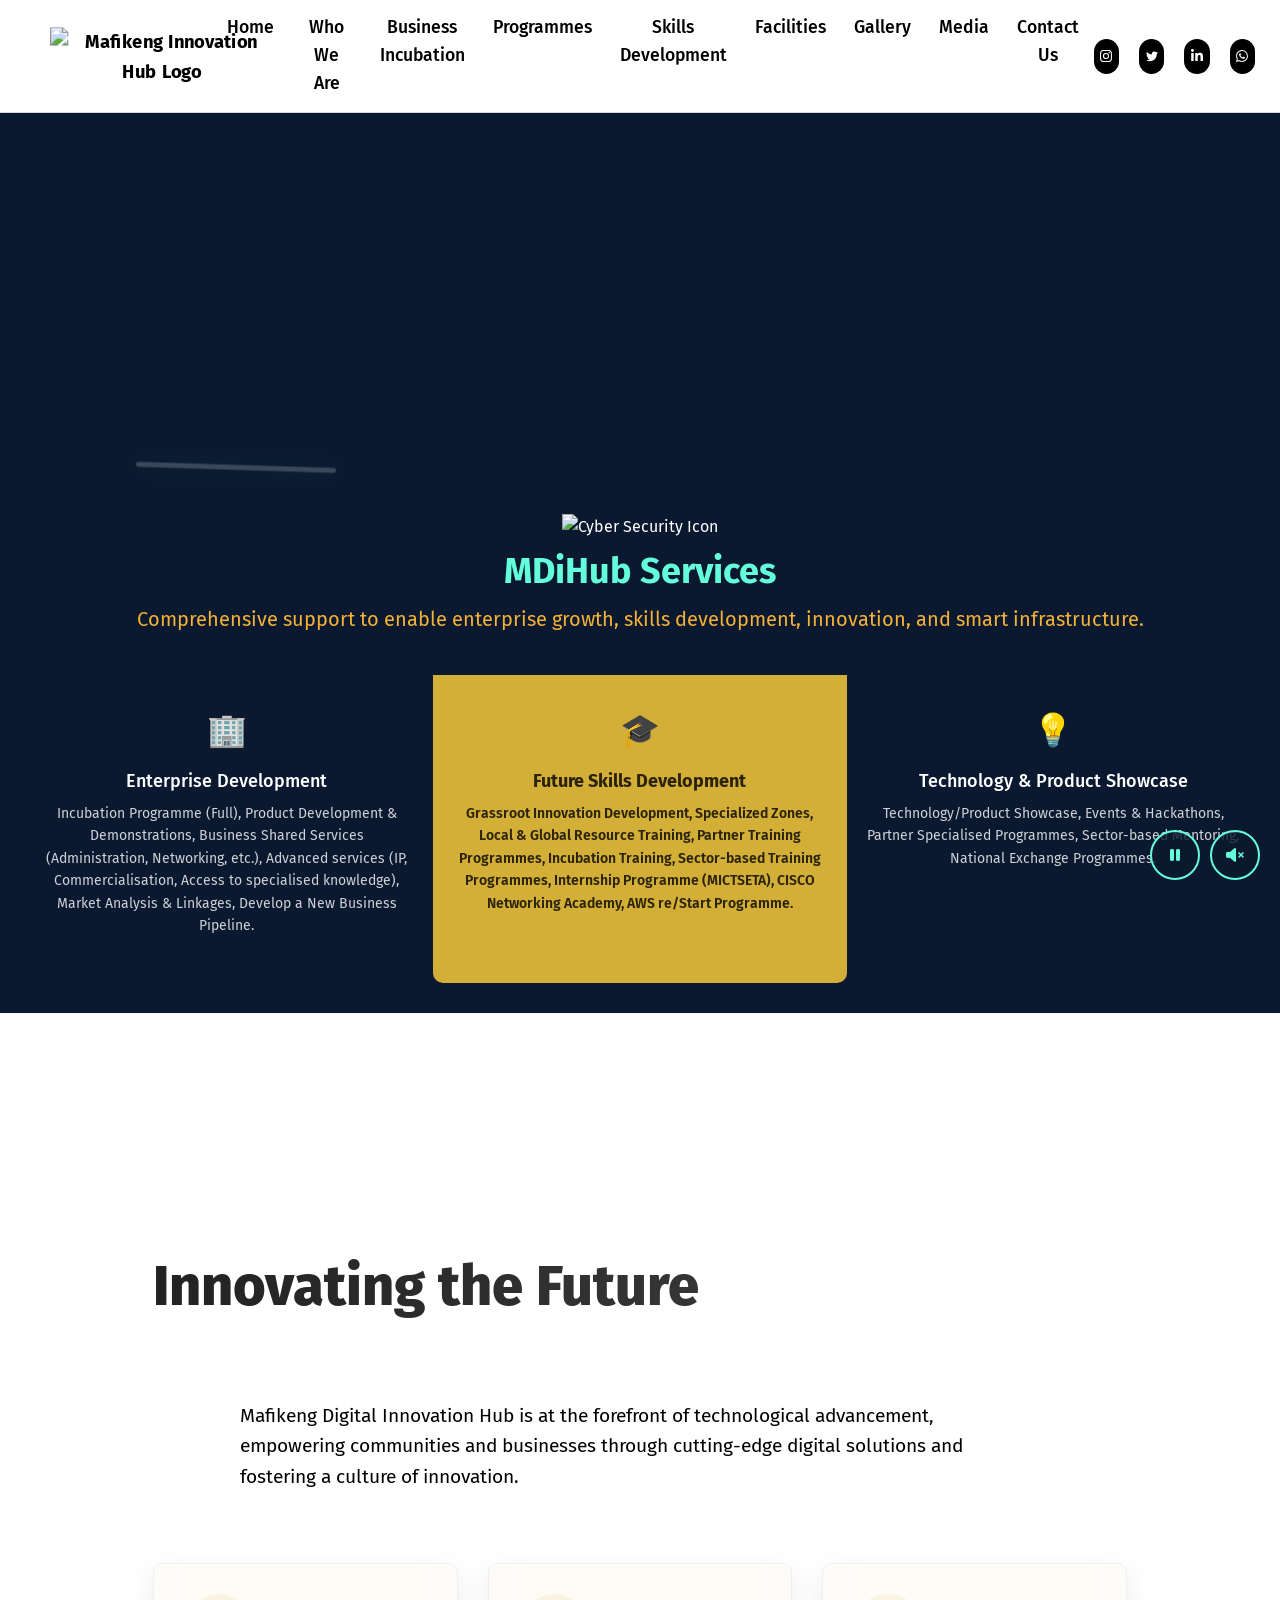
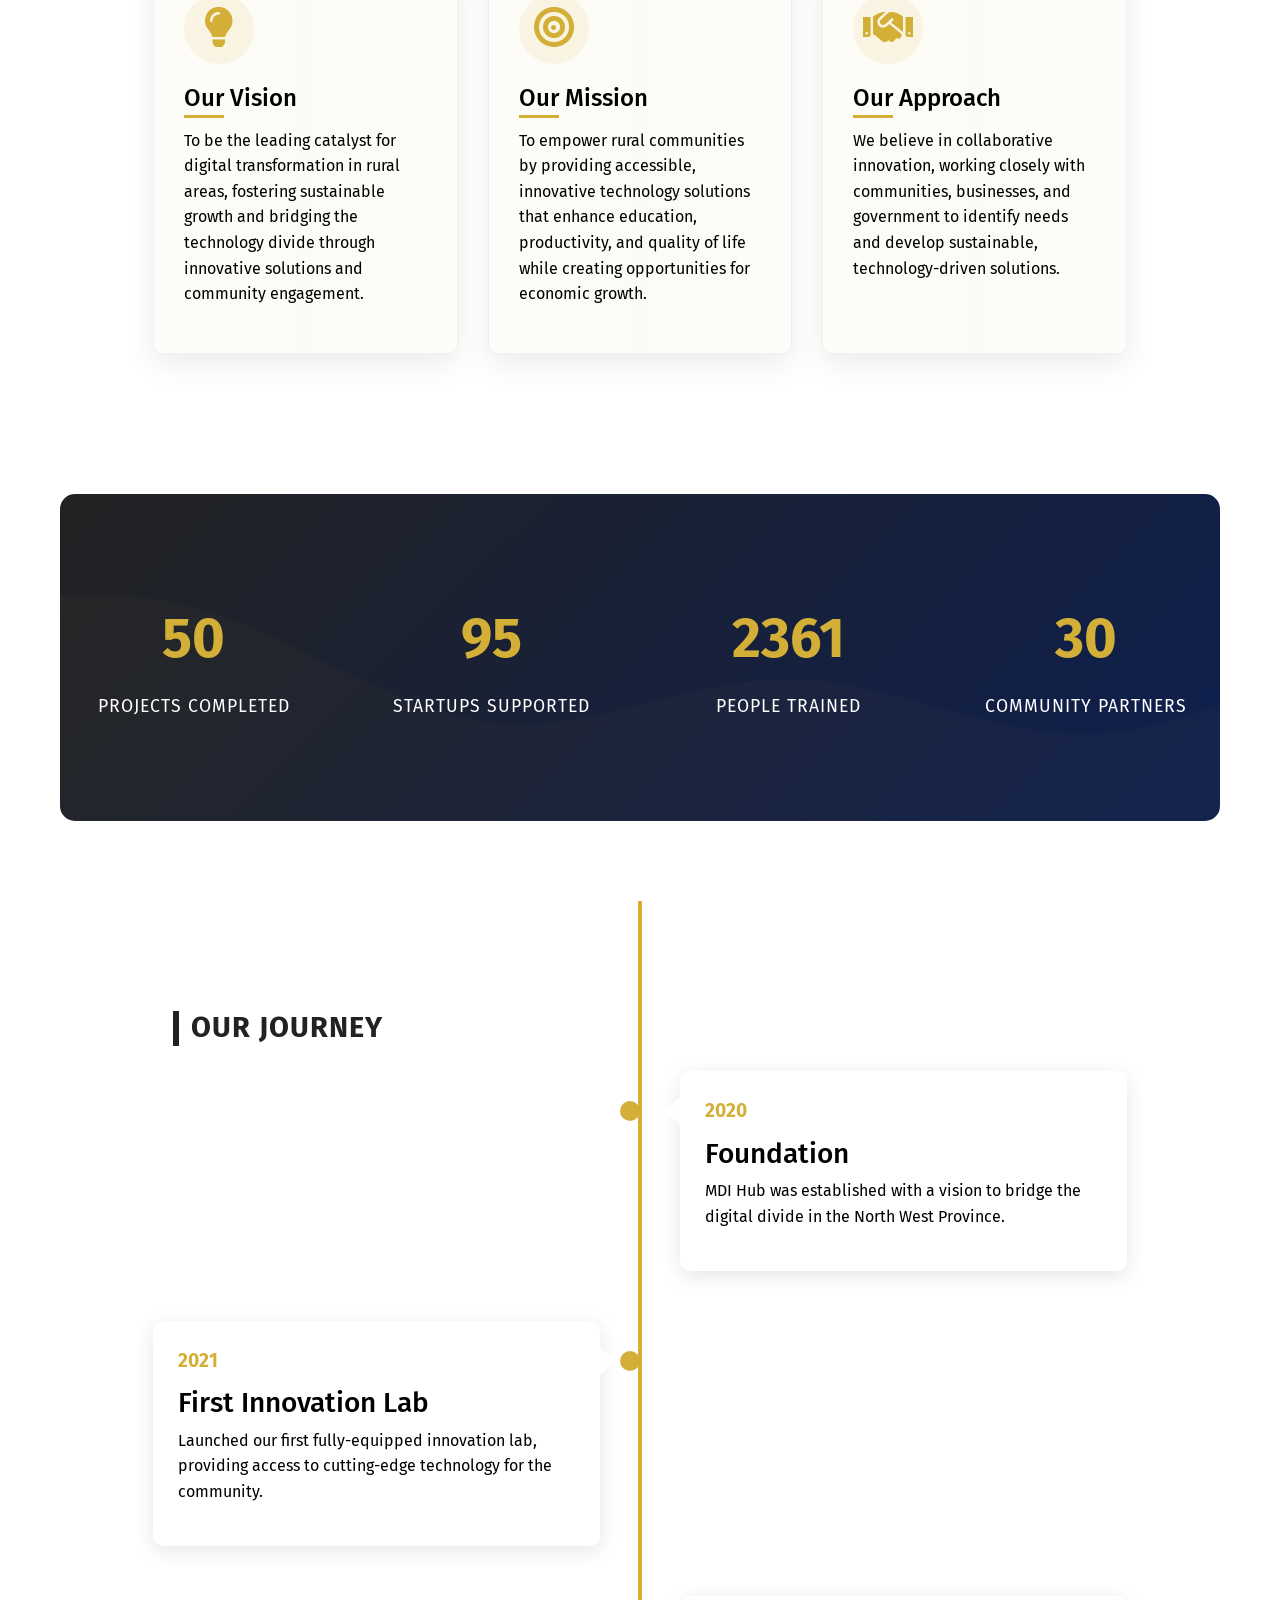
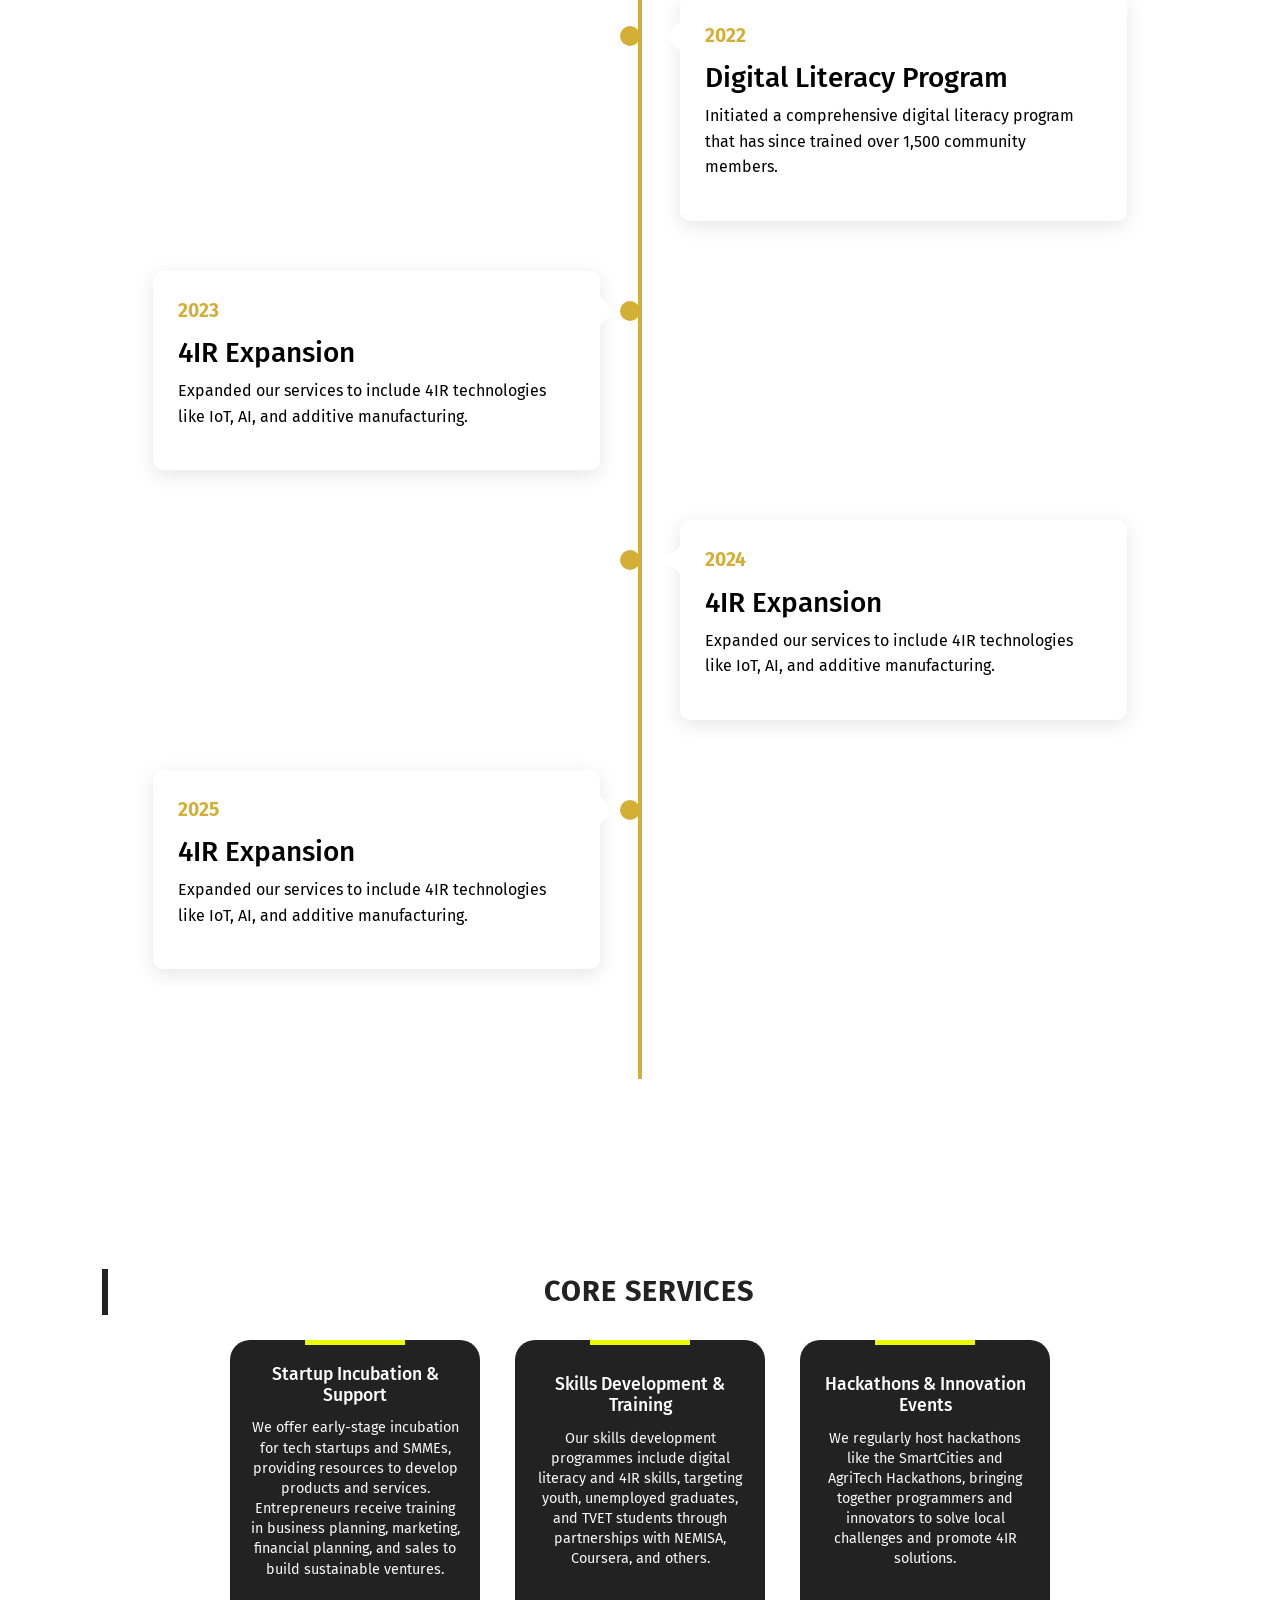
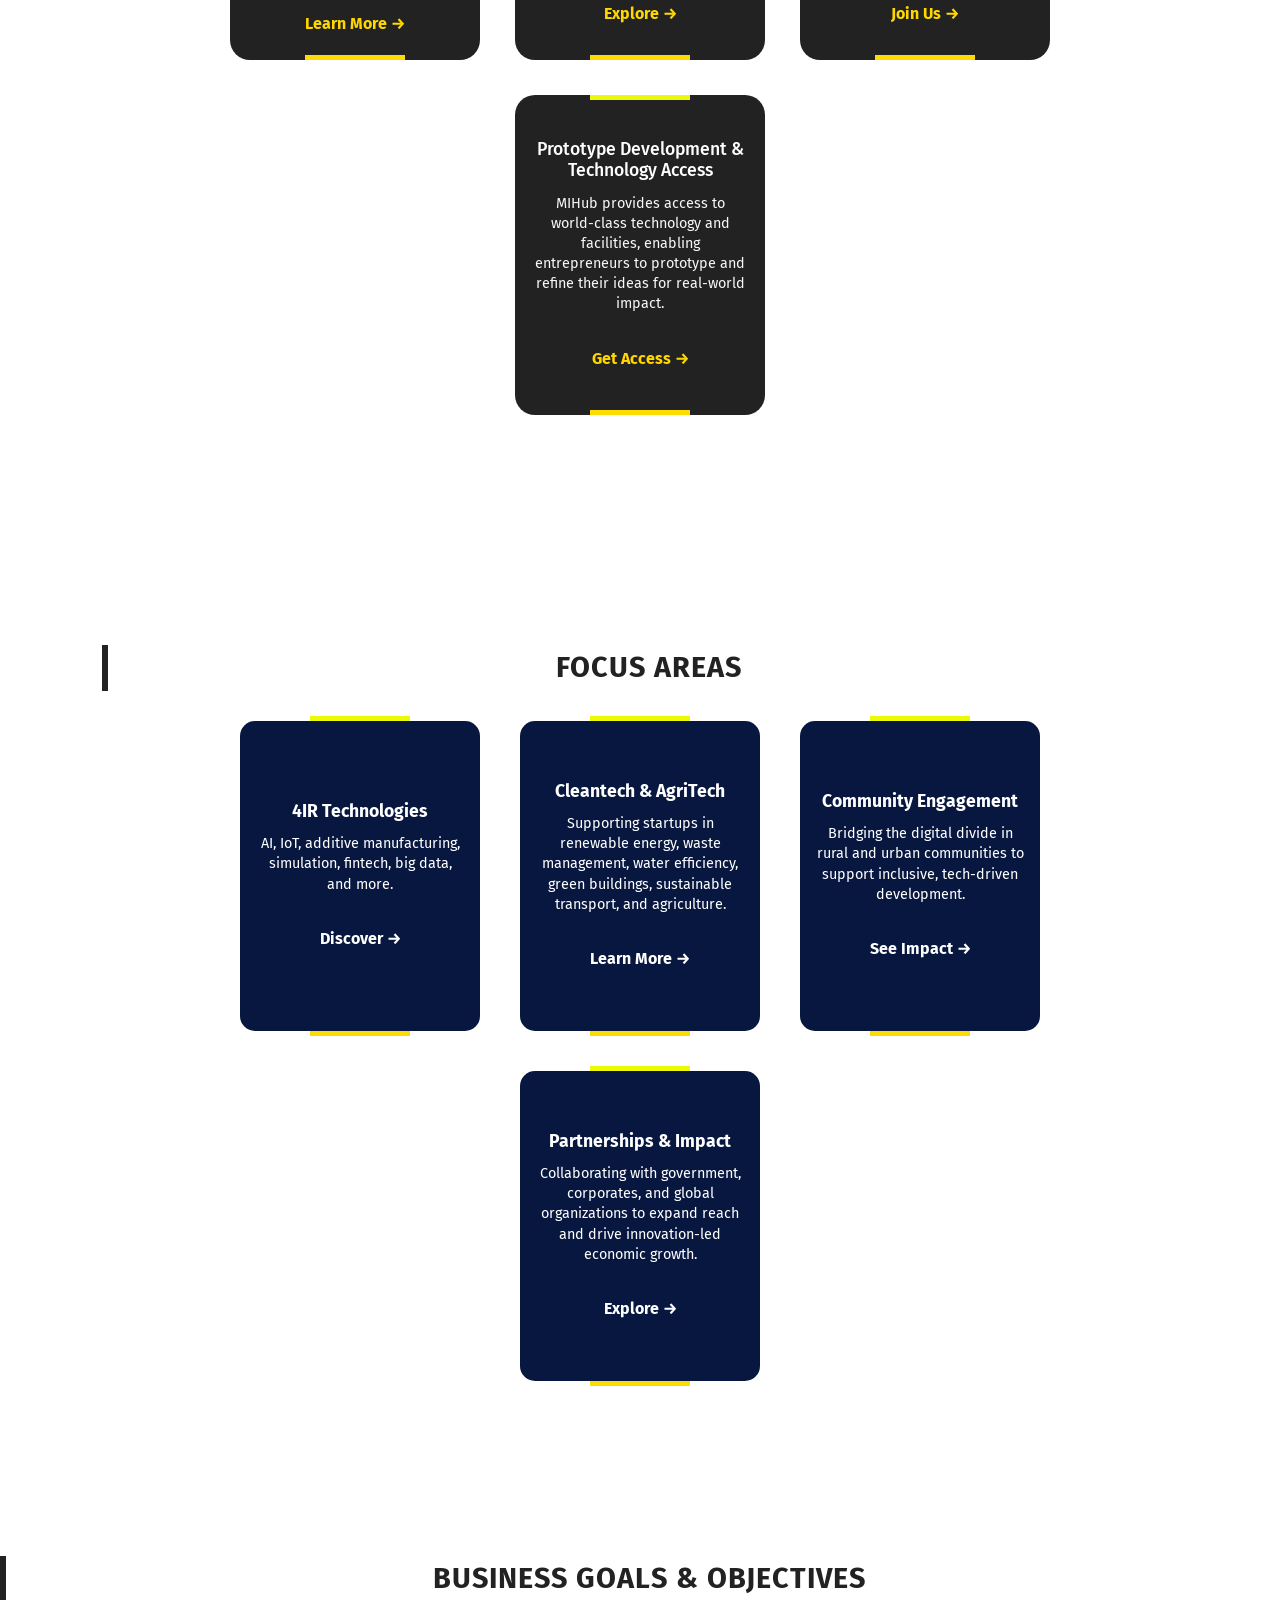
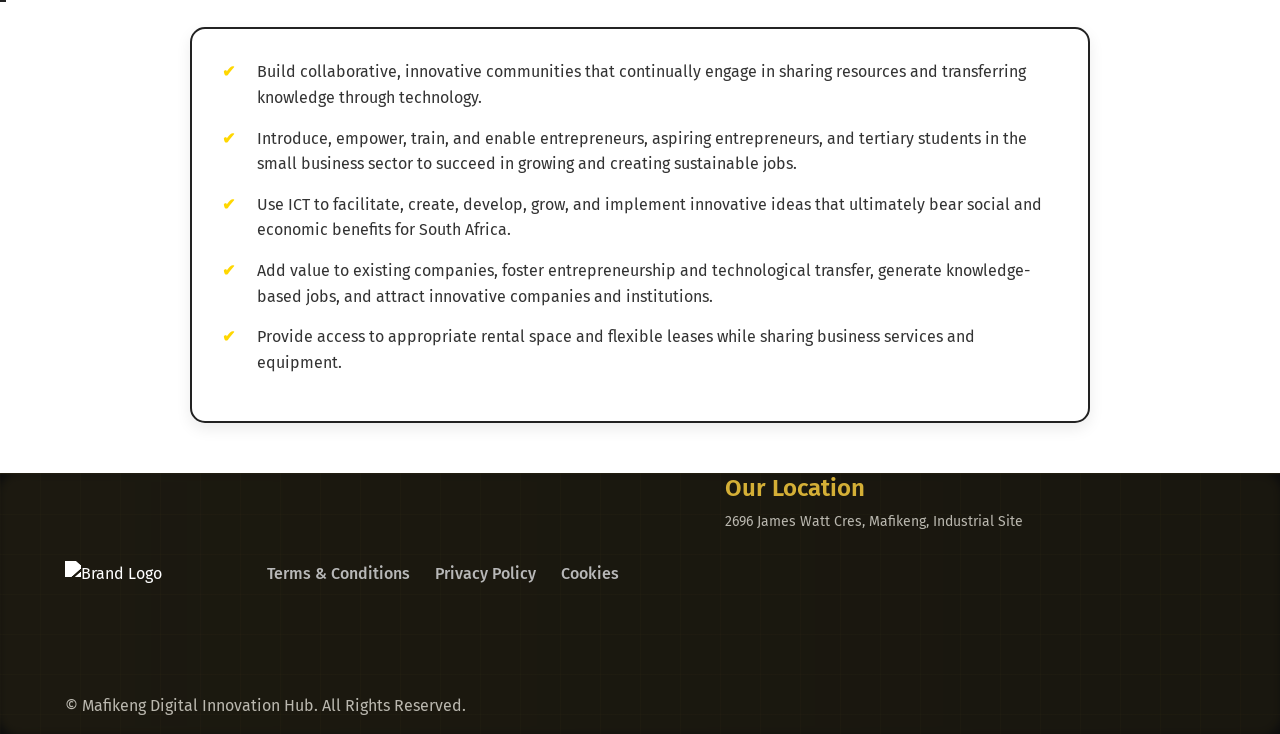
==== about.html @ ef7e7f13 "Add files via upload" ====
<!doctype html>
<html lang="en">
<head>
  <meta charset="utf-8">
  <meta name="viewport" content="width=device-width, initial-scale=1">
  <title>About Us - Mafikeng Digital Innovation Hub</title>
  <link href="https://cdn.jsdelivr.net/npm/bootstrap@5.3.3/dist/css/bootstrap.min.css" rel="stylesheet">
  <link href="https://fonts.googleapis.com/css2?family=Poppins:wght@400;600&display=swap" rel="stylesheet">
  <link rel="stylesheet" href="https://cdnjs.cloudflare.com/ajax/libs/font-awesome/6.0.0-beta3/css/all.min.css" />
  <link href="https://fonts.googleapis.com/css2?family=Fira+Sans:wght@300;400;600;700&display=swap" rel="stylesheet">
  

<head>
  <style>
  
    body {
      font-family: 'Fira Sans', sans-serif;
      background: #ffffff;
      color: #000000;
      margin: 0;
      padding: 0;
      line-height: 1.6;
      overflow-x: hidden;
    }

    section {
      padding: 60px 8%;
    }

    /* Section Titles */
    .section-title {
      font-size: 2rem;
      font-weight: 700;
      color: #222222; 
      text-transform: uppercase;
      letter-spacing: 1px;
      margin-bottom: 30px;
      border-left: 6px solid #222222;
      padding-left: 12px;
    }
   /* Hero Section */
.about-hero {
  display: flex;
  flex-direction: column;
  align-items: center;
  justify-content: center;
  text-align: center;
  padding: 140px 20px 80px; /* more top spacing */
  background: linear-gradient(180deg, #ffffff 0%, #f8faff 100%);
  position: relative;
}

/* Bigger rotating logo */
.about-hero img {
  width: 160px; 
  height: auto;
  margin-bottom: 35px;
  animation: spinLogo 12s linear infinite;
}

/* Continuous smooth rotation */
@keyframes spinLogo {
  0% { transform: rotate(0deg); }
  100% { transform: rotate(360deg); }
}

/* Hero content */
.about-hero-content {
  max-width: 850px;
}

.about-hero-content h1 {
  font-size: 2.4rem;
  font-weight: 700;
  color: #222222;
  margin-bottom: 22px;
}

.about-hero-content p {
  font-size: 1.15rem;
  line-height: 1.8;
  color: #333;
}


.floating3d {
  position: absolute;
  border-radius: 50%;
  opacity: 0.15;
  background: radial-gradient(circle, #ffd700 0%, #f4c430 100%);
  box-shadow: 0 0 20px rgba(255, 215, 0, 0.4);
}

.floating3d.one {
  width: 90px;
  height: 90px;
  top: 18%;
  left: 12%;
}

.floating3d.two {
  width: 120px;
  height: 120px;
  top: 50%;
  right: 15%;
}

.floating3d.three {
  width: 70px;
  height: 70px;
  bottom: 15%;
  left: 25%;
}


   
    .card-container {
      display: grid;
      grid-template-columns: repeat(auto-fit, minmax(280px, 1fr));
      gap: 25px;
    }

    .card3d {
      background: #ffffff;
      border: 1px solid #e6e6e6;
      padding: 25px;
      border-radius: 12px;
      box-shadow: 0 6px 20px rgba(0, 40, 85, 0.08);
      transition: transform 0.3s ease, box-shadow 0.3s ease;
    }

    .card3d:hover {
      transform: translateY(-8px);
      box-shadow: 0 12px 28px rgba(0, 40, 85, 0.15);
    }

    .card3d .icon {
      font-size: 2rem;
      color: #222222;
      margin-bottom: 15px;
      display: block;
    }

    .card3d h3 {
      font-size: 1.4rem;
      font-weight: 600;
      margin-bottom: 10px;
      color: #222222;
    }

    .card3d p {
      color: #444;
      font-size: 1rem;
    }
    

/* Adjusted Card Size */
.core-card {
  flex: 1 1 calc(25% - 20px); 
  max-width: 250px;         
  height: 320px;
  background: #222222;
  position: relative;
  display: flex;
  flex-direction: column;
  align-items: center;
  justify-content: center;
  text-align: center;
  padding: 20px;
  border-radius: 20px;
  overflow: hidden;
  color: #ffffff;
}

/* Inner content */
.core-card .content {
  z-index: 2;
  position: relative;
}

.core-card h3 {
  color: white;
  font-size: 1.1em;
  margin-bottom: 12px;
}

.core-card p {
  color: #f7f7f7;
  font-size: 0.9rem;
  line-height: 1.4;
}

.core-card a {
  color: #ffd700;
  text-decoration: none;
  font-weight: bold;
  display: inline-block;
  margin-top: 15px;
  transition: 0.3s ease;
}
.core-card a:hover {
  color: #fff176;
}

/* Animated rotating border */
.core-card::before {
  content: "";
  position: absolute;
  width: 100px;
  height: 130%;
  background-image: linear-gradient(180deg, #eafe07, #ffd700);
  animation: rotateBorder 3s linear infinite;
}
.core-card::after {
  content: "";
  position: absolute;
  inset: 5px;
  background: #222222;
  border-radius: 15px;
  z-index: 1;
}
@keyframes rotateBorder {
  0% { transform: rotate(0deg); }
  100% { transform: rotate(360deg); }
}

/* Responsive: stack cards on smaller screens */
@media (max-width: 1024px) {
  .core-card {
    flex: 1 1 calc(50% - 20px); 
  }
}
@media (max-width: 600px) {
  .core-card {
    flex: 1 1 100%; 
    max-width: 100%;
  }
}



.focus-card {
  flex: 1 1 calc(25% - 20px);
  max-width: 250px;
  height: 320px;
  background: #ffffff;  
  position: relative;
  display: flex;
  flex-direction: column;
  align-items: center;
  justify-content: center;
  text-align: center;
  padding: 20px;
  border-radius: 20px;
  overflow: hidden;
  color: #000000; 
}

/* Inner content */
.focus-card .content {
  z-index: 2;
  position: relative;
}

.focus-card h3 {
  color: #ffffff;
  font-weight: bold;
  font-size: 1.1em;
  margin-bottom: 12px;
}

.focus-card p {
  color: #ffffff;
  font-size: 0.9rem;
  line-height: 1.4;
}

.focus-card a {
  color: #ffffff; 
  text-decoration: none;
  font-weight: bold;
  display: inline-block;
  margin-top: 15px;
  transition: 0.3s ease;
}
.focus-card a:hover {
  color: #ffffff;
}

/* Rotating golden border */
.focus-card::before {
  content: "";
  position: absolute;
  width: 100px;
  height: 130%;
  background-image: linear-gradient(180deg, #eafe07, #ffd700);
  animation: rotateBorder 3s linear infinite;
}
.focus-card::after {
  content: "";
  position: absolute;
  inset: 5px;
  background: #07173F; 
  border-radius: 15px;
  z-index: 1;
}

/* Same rotating animation */
@keyframes rotateBorder {
  0% { transform: rotate(0deg); }
  100% { transform: rotate(360deg); }
}

/* Responsive breakpoints */
@media (max-width: 1024px) {
  .focus-card {
    flex: 1 1 calc(50% - 20px);
  }
}
@media (max-width: 600px) {
  .focus-card {
    flex: 1 1 100%;
    max-width: 100%;
  }
}
.core-services {
  display: flex;
  justify-content: center; 
  flex-wrap: wrap;
  gap: 35px;
  margin-bottom: 60px;
}

.focus-areas {
  display: flex;
  justify-content: center;
  flex-wrap: wrap;
  gap: 30px;  
  margin-bottom: 60px;
}


    /* Values Section */
    .about-values {
      display: grid;
      grid-template-columns: repeat(auto-fit, minmax(250px, 1fr));
      gap: 20px;
      margin-top: 20px;
    }

    .value-box3d {
      background: #ffffff;
      border-left: 6px solid #222222;
      padding: 20px;
      border-radius: 8px;
      box-shadow: 0 4px 12px rgba(0, 40, 85, 0.05);
    }

    .value-box3d h4 {
      margin-bottom: 10px;
      color: #222222;
      font-weight: 600;
    }

    .value-box3d p {
      color: #555;
      font-size: 0.95rem;
    }

    /* Leadership Section */
    .leadership {
      display: flex;
      align-items: center;
      gap: 20px;
      margin-top: 20px;
    }

    .leadership img {
      width: 120px;
      height: 120px;
      border-radius: 50%;
      object-fit: cover;
      border: 4px solid #222222;
    }

    .leadership-details h5 {
      font-size: 1.3rem;
      color: #222222;
      margin: 0;
    }

    .leadership-details div {
      color: #555;
    }

    /* Responsive */
    @media (max-width: 768px) {
      .about-hero-content h1 {
        font-size: 2.2rem;
      }
      .leadership {
        flex-direction: column;
        text-align: center;
      }
    }
 


  .brand-logo {
    position: relative;
  }
  
  .brand-logo img {
    height: 50px;
    filter: drop-shadow(0 0 15px var(--neon-gold));
    transition: all 0.5s ease;
  }
  
  .brand-logo::after {
    content: '';
    position: absolute;
    bottom: -10px;
    left: 0;
    width: 100%;
    height: 2px;
    background: var(--neon-gold);
    transform: scaleX(0);
    transform-origin: right;
    transition: transform 0.5s ease;
  }
  
  .brand-logo:hover::after {
    transform: scaleX(1);
    transform-origin: left;
  }
  
  .brand-logo:hover img {
    filter: drop-shadow(0 0 20px var(--neon-white));
    transform: translateY(-5px);
  }
  
  
 
  /* Container styling */
.business-goals {
  background: #ffffff;
  border: 2px solid #222222; 
  border-radius: 15px;
  padding: 30px;
  max-width: 900px;
  margin: 0 auto 50px auto;
  box-shadow: 0px 6px 15px rgba(0, 0, 0, 0.08);
  color: #222222;
  font-family: "Fira Sans", sans-serif;
  line-height: 1.6;
}

/* Title styling */
.business-goals h2 {
  text-align: center;
  font-size: 1.8rem;
  color: #222222;
  margin-bottom: 20px;
}

/* List styling */
.business-goals ul {
  list-style: none; 
  padding: 0;
}

.business-goals li {
  margin-bottom: 15px;
  padding-left: 35px;
  position: relative;
  font-size: 1rem;
  color: #333;
}


.business-goals li::before {
  content: "✔"; 
  position: absolute;
  left: 0;
  top: 0;
  color: #ffd700; 
  font-weight: bold;
}

/* Hover effect for each item */
.business-goals li:hover {
  color: #222222;
  font-weight: 500;
  transition: 0.3s ease;
}
/* General Feature Card Container */
.feature-card {
 
  color: #ffffff;
  text-align: center;
  padding: 40px 25px;
  border-radius: 20px;
  margin: 20px auto;
  max-width: 800px;
  box-shadow: 0px 6px 15px rgba(0,0,0,0.15);
  transition: transform 0.3s ease, box-shadow 0.3s ease;
}

/* Hover effect */
.feature-card:hover {
  transform: translateY(-5px);
  box-shadow: 0px 12px 25px rgba(0,0,0,0.25);
}

/* Icon Styling */
.feature-card .icon {
  font-size: 3rem;
  color: #ffd700;
  margin-bottom: 15px;
  display: inline-block;
}

/* Title */
.feature-card h3 {
  font-size: 1.6rem;
  margin-bottom: 15px;
  font-weight: bold;
  color: #fff;
}

/* Description text */
.feature-card p {
  font-size: 1rem;
  line-height: 1.6;
  color: #f1f1f1;
  margin: 0 auto;
  max-width: 650px;
}

/* Section Title */
.section-title {
  text-align: center;
  font-size: 1.8rem;
  font-weight: 700;
  color: #222222;
  margin-top: 50px;
  margin-bottom: 25px;
}
 
#footer {
  position: relative;
  overflow: hidden;
}

#footer::before {
  content: "";
  position: absolute;
  top: -2px;
  left: -2px;
  right: -2px;
  bottom: -2px;
  border-radius: 22px;
  background: linear-gradient(270deg, #d4af37, #ffea00, #d4af37);
  background-size: 600% 600%;
  animation: glowingBorder 8s linear infinite;
  filter: blur(6px);
  opacity: 0.6;
  z-index: 0;
}

@keyframes glowingBorder {
  0% {background-position: 0% 50%;}
  50% {background-position: 100% 50%;}
  100% {background-position: 0% 50%;}
}

#footer {
  position: relative;
  width: 100vw;
  overflow: hidden;
  background: #0d0d0d; 
  background-image:
    linear-gradient(rgba(212,175,55,0.02) 1px, transparent 1px),
    linear-gradient(90deg, rgba(212,175,55,0.02) 1px, transparent 1px);
  background-size: 40px 40px;
  animation: moveGrid 60s linear infinite; 
  color: #b8b8b8;
  border-top: 1px solid rgba(212,175,55,0.1);
  z-index: 10;
}

#footer::before {
  content: "";
  position: absolute;
  top: -2px;
  left: -2px;
  right: -2px;
  bottom: -2px;
  border-radius: 22px;
  background: linear-gradient(270deg, rgb(212, 175, 55), rgba(255,234,0,0.1), rgba(212,175,55,0.3));
  background-size: 600% 600%;
  animation: glowingBorder 12s linear infinite;
  filter: blur(4px);
  opacity: 0.25; 
  z-index: 0;
}

@keyframes glowingBorder {
  0% {background-position: 0% 50%;}
  50% {background-position: 100% 50%;}
  100% {background-position: 0% 50%;}
}

@keyframes moveGrid {
  0% {background-position: 0 0, 0 0;}
  100% {background-position: 40px 40px, 40px 40px;}
}

.social-icons a:hover {
  animation: pulseGlow 1.8s ease-in-out infinite;
  box-shadow: 0 0 10px rgba(212, 175, 55, 0.5), 0 0 20px rgba(255, 234, 0, 0.3);
}

@keyframes pulseGlow {
  0%, 100% {
    transform: scale(1);
    box-shadow: 0 0 5px rgba(212, 175, 55, 0.4), 0 0 10px rgba(255, 234, 0, 0.2);
  }
  50% {
    transform: scale(1.1);
    box-shadow: 0 0 15px rgba(212, 175, 55, 0.6), 0 0 30px rgba(255, 234, 0, 0.4);
  }
}

.footer-content {
  max-width: 1150px;
  margin: 0 auto;
  display: flex;
  flex-wrap: wrap;
  align-items: center;
  justify-content: space-between;
  gap: 20px;
}

.footer-logo img {
  height: 60px; /* increased from 40px */
  filter: brightness(0) invert(1);
  cursor: pointer;
  animation: pulse 3s ease-in-out infinite;
  transition: filter 0.3s ease;
}

@keyframes pulse {
  0%, 100% {
    transform: scale(1);
    filter: brightness(0) invert(1);
  }
  50% {
    transform: scale(1.08);
    filter: brightness(0) invert(0.85);
  }
}


.footer-links {
  display: flex;
  gap: 25px;
  flex-wrap: wrap;
  flex: 1 1 auto;
  justify-content: center;
}

.footer-links a {
  color: #b8b8b8;
  text-decoration: none;
  position: relative;
  transition: color 0.3s ease;
  font-weight: 500;
}

.footer-links a::after {
  content: '';
  display: block;
  height: 2px;
  width: 0;
  background: #d4af37;
  transition: width 0.3s ease;
  position: absolute;
  bottom: -4px;
  left: 0;
}

.footer-links a:hover {
  color: #d4af37;
}

.footer-links a:hover::after {
  width: 100%;
}

.social-icons {
  display: flex;
  gap: 18px;
  justify-content: center;
  flex-wrap: wrap;
}

.social-icons a {
  display: inline-flex;
  width: 32px;
  height: 32px;
  border-radius: 50%;
  background: #222222;
  color: #d4af37;
  align-items: center;
  justify-content: center;
  transition: background 0.3s ease, color 0.3s ease;
  box-shadow: 0 0 5px rgba(212, 175, 55, 0.3);
}

.social-icons a:hover {
  background: #d4af37;
  color: #121212;
  box-shadow: 0 0 15px #d4af37;
}

.social-icons a svg {
  width: 18px;
  height: 18px;
}

copyright {
  flex-basis: 100%;
  text-align: center;
  margin-top: 25px;
  color: #666666;
  font-size: 13px;
  user-select: none;
}

/* Responsive tweaks */
@media (max-width: 640px) {
  .footer-content {
    flex-direction: column;
    gap: 15px;
  }

  .footer-links {
    justify-content: center;
  }
}


@media (max-width: 768px) {
    .footer-content {
        flex-direction: column;
    }
}
  
</style>
</head>


<body>
  
  <header class="header-main">
    
  
    <div class="logo">
      <img src="images/MDiHub.png" alt="Mafikeng Innovation Hub Logo" />
    </div>
  
    <!-- Hamburger for mobile -->
    <div class="hamburger" id="hamburger">
      <span></span>
      <span></span>
      <span></span>
    </div>
  
    <!-- Navigation -->
    <nav>
      <ul class="nav-menu" id="nav-menu">
        <li><a href="index.html">Home</a></li>
        <li class="dropdown">
          <a href="#">Who We Are</a>
          <ul class="dropdown-menu">
            <li><a href="about.html">About Us</a></li>
            <li><a href="team.html">Team</a></li>
          </ul>
        </li>
        <li><a href="business-incubation.html">Business Incubation</a></li>
        <li><a href="programs.html">Programmes</a></li>
        <li><a href="skills.html">Skills Development</a></li>
        <li class="dropdown">
          <a href="#">Facilities</a>
          <ul class="dropdown-menu">
            <li><a href="NMM.html">CISCO Edge</a></li>
            <li><a href="living-lab.html">Living Lab</a></li>
            <li><a href="#">Learning Factory (Coming Soon)</a></li>
          </ul>
        </li>
        <li class="dropdown">
          <a href="gallery.html">Gallery</a>
        </li>
        <li><a href="blog.html">Media</a></li>
        <li><a href="contact.html">Contact Us</a></li>
      </ul>
    </nav>
    
    
<div class="card">
  <a href="#" class="socialContainer containerOne">
    <svg class="socialSvg instagramSvg" viewBox="0 0 16 16"> <path d="M8 0C5.829 0 5.556.01 4.703.048 3.85.088 3.269.222 2.76.42a3.917 3.917 0 0 0-1.417.923A3.927 3.927 0 0 0 .42 2.76C.222 3.268.087 3.85.048 4.7.01 5.555 0 5.827 0 8.001c0 2.172.01 2.444.048 3.297.04.852.174 1.433.372 1.942.205.526.478.972.923 1.417.444.445.89.719 1.416.923.51.198 1.09.333 1.942.372C5.555 15.99 5.827 16 8 16s2.444-.01 3.298-.048c.851-.04 1.434-.174 1.943-.372a3.916 3.916 0 0 0 1.416-.923c.445-.445.718-.891.923-1.417.197-.509.332-1.09.372-1.942C15.99 10.445 16 10.173 16 8s-.01-2.445-.048-3.299c-.04-.851-.175-1.433-.372-1.941a3.926 3.926 0 0 0-.923-1.417A3.911 3.911 0 0 0 13.24.42c-.51-.198-1.092-.333-1.943-.372C10.443.01 10.172 0 7.998 0h.003zm-.717 1.442h.718c2.136 0 2.389.007 3.232.046.78.035 1.204.166 1.486.275.373.145.64.319.92.599.28.28.453.546.598.92.11.281.24.705.275 1.485.039.843.047 1.096.047 3.231s-.008 2.389-.047 3.232c-.035.78-.166 1.203-.275 1.485a2.47 2.47 0 0 1-.599.919c-.28.28-.546.453-.92.598-.28.11-.704.24-1.485.276-.843.038-1.096.047-3.232.047s-2.39-.009-3.233-.047c-.78-.036-1.203-.166-1.485-.276a2.478 2.478 0 0 1-.92-.598 2.48 2.48 0 0 1-.6-.92c-.109-.281-.24-.705-.275-1.485-.038-.843-.046-1.096-.046-3.233 0-2.136.008-2.388.046-3.231.036-.78.166-1.204.276-1.486.145-.373.319-.64.599-.92.28-.28.546-.453.92-.598.282-.11.705-.24 1.485-.276.738-.034 1.024-.044 2.515-.045v.002zm4.988 1.328a.96.96 0 1 0 0 1.92.96.96 0 0 0 0-1.92zm-4.27 1.122a4.109 4.109 0 1 0 0 8.217 4.109 4.109 0 0 0 0-8.217zm0 1.441a2.667 2.667 0 1 1 0 5.334 2.667 2.667 0 0 1 0-5.334z"></path> </svg>
  </a>
  
  <a href="#" class="socialContainer containerTwo">
    <svg class="socialSvg twitterSvg" viewBox="0 0 16 16"> <path d="M5.026 15c6.038 0 9.341-5.003 9.341-9.334 0-.14 0-.282-.006-.422A6.685 6.685 0 0 0 16 3.542a6.658 6.658 0 0 1-1.889.518 3.301 3.301 0 0 0 1.447-1.817 6.533 6.533 0 0 1-2.087.793A3.286 3.286 0 0 0 7.875 6.03a9.325 9.325 0 0 1-6.767-3.429 3.289 3.289 0 0 0 1.018 4.382A3.323 3.323 0 0 1 .64 6.575v.045a3.288 3.288 0 0 0 2.632 3.218 3.203 3.203 0 0 1-.865.115 3.23 3.23 0 0 1-.614-.057 3.283 3.283 0 0 0 3.067 2.277A6.588 6.588 0 0 1 .78 13.58a6.32 6.32 0 0 1-.78-.045A9.344 9.344 0 0 0 5.026 15z"></path> </svg>              </a>
    
  <a href="#" class="socialContainer containerThree">
    <svg class="socialSvg linkdinSvg" viewBox="0 0 448 512"><path d="M100.28 448H7.4V148.9h92.88zM53.79 108.1C24.09 108.1 0 83.5 0 53.8a53.79 53.79 0 0 1 107.58 0c0 29.7-24.1 54.3-53.79 54.3zM447.9 448h-92.68V302.4c0-34.7-.7-79.2-48.29-79.2-48.29 0-55.69 37.7-55.69 76.7V448h-92.78V148.9h89.08v40.8h1.3c12.4-23.5 42.69-48.3 87.88-48.3 94 0 111.28 61.9 111.28 142.3V448z"></path></svg>
  </a>
  
  <a href="#" class="socialContainer containerFour">
    <svg class="socialSvg whatsappSvg" viewBox="0 0 16 16"> <path d="M13.601 2.326A7.854 7.854 0 0 0 7.994 0C3.627 0 .068 3.558.064 7.926c0 1.399.366 2.76 1.057 3.965L0 16l4.204-1.102a7.933 7.933 0 0 0 3.79.965h.004c4.368 0 7.926-3.558 7.93-7.93A7.898 7.898 0 0 0 13.6 2.326zM7.994 14.521a6.573 6.573 0 0 1-3.356-.92l-.24-.144-2.494.654.666-2.433-.156-.251a6.56 6.56 0 0 1-1.007-3.505c0-3.626 2.957-6.584 6.591-6.584a6.56 6.56 0 0 1 4.66 1.931 6.557 6.557 0 0 1 1.928 4.66c-.004 3.639-2.961 6.592-6.592 6.592zm3.615-4.934c-.197-.099-1.17-.578-1.353-.646-.182-.065-.315-.099-.445.099-.133.197-.513.646-.627.775-.114.133-.232.148-.43.05-.197-.1-.836-.308-1.592-.985-.59-.525-.985-1.175-1.103-1.372-.114-.198-.011-.304.088-.403.087-.088.197-.232.296-.346.1-.114.133-.198.198-.33.065-.134.034-.248-.015-.347-.05-.099-.445-1.076-.612-1.47-.16-.389-.323-.335-.445-.34-.114-.007-.247-.007-.38-.007a.729.729 0 0 0-.529.247c-.182.198-.691.677-.691 1.654 0 .977.71 1.916.81 2.049.098.133 1.394 2.132 3.383 2.992.47.205.84.326 1.129.418.475.152.904.129 1.246.08.38-.058 1.171-.48 1.338-.943.164-.464.164-.86.114-.943-.049-.084-.182-.133-.38-.232z"></path> </svg>
  </a>
</div>     
</div>     
  </header>
  
  <style>
  /* HEADER BASE */
  .header-main .logo {
  padding-left: 50px; 
}

  .header-main {
    display: flex;
    position: fixed;
    align-items: center;
    justify-content: space-between;
    font-weight: bold;
    width: 100vw; 
  padding: 14px 0; 
    background: rgba(20, 20, 20, 0.7);
    backdrop-filter: blur(12px);
    border-bottom: 1px solid rgba(0, 0, 0, 0.15);
    position: sticky;
    top: 0;
    z-index: 1000;
  }

  .logo img {
    height: 68px;
    transform: scale(1.15);
    transform-origin: left center;
  }
  

  .nav-menu {
    font-family: 'Fira Sans', sans-serif;
    
  display: flex;
  background: transparent !important;
  list-style: none;
  gap: 28px;
  margin: 0;
  margin-left: -50px; 
}
header {
  position: fixed;
  display: flex;
  background: #fff!important;
  border-bottom: 1px solid #000000;
  font-weight: bold;
  align-items: center;
  justify-content: flex-start; 
}


  .nav-menu a {
    text-decoration: none;
    font-size: 1.1rem;
    font-weight: bold;
    color: #000;
    font-weight: 500;
    position: relative;
    transition: color 0.3s ease;
    margin-left: auto; 
    transform: translateX(-15px); 
  }
  .nav-menu a:hover {
    color: #00ffe0;
  }
  .nav-menu a::after {
    content: "";
    position: absolute;
    bottom: -4px;
    left: 50%;
    width: 0%;
    height: 2px;
    background: #00ffe0;
    transition: all 0.3s ease;
    transform: translateX(-50%);
  }
  .nav-menu a:hover::after {
    width: 100%;
  }
  

  .dropdown {
    position: relative;
  }
  .dropdown-menu {
    display: none;
    position: absolute;
    background: rgba(30, 30, 30, 0.9);
    backdrop-filter: blur(10px);
    list-style: none;
    padding: 10px 0;
    border-radius: 8px;
    top: 28px;
    min-width: 150px;
  }
  .dropdown-menu li {
    padding: 6px 16px;
  }
  .dropdown-menu a {
    color: #fff;
    font-size: 14px;
  }
  .dropdown:hover .dropdown-menu {
    display: block;
  }
  
 
  
  /* HAMBURGER */
  .hamburger {
    display: none;
    flex-direction: column;
    gap: 4px;
    cursor: pointer;
  }
  .hamburger span {
    width: 24px;
    height: 2px;
    background: white;
    border-radius: 2px;
  }
  
  /* RESPONSIVE */
  @media (max-width: 900px) {
    .nav-menu {
      display: none;
      position: absolute;
      font-weight: bold;
      top: 70px;
      right: 20px;
      flex-direction: column;
      background: rgba(20, 20, 20, 0);
      padding: 20px;
      border-radius: 10px;
    }
    .nav-menu.active {
      display: flex;
    }
    .hamburger {
      display: flex;
    }
  }
  </style>
  
  <script>
  document.getElementById('hamburger').addEventListener('click', function(){
    document.getElementById('nav-menu').classList.toggle('active');
  });
  let lastScroll = 0;
const header = document.querySelector('.header-main');

window.addEventListener('scroll', () => {
  const currentScroll = window.pageYOffset;

  if (currentScroll > lastScroll && currentScroll > 50) {
    
    header.style.top = '-100px'; 
  } else {
    
    header.style.top = '0';
  }

  lastScroll = currentScroll;
});

  </script>
  
        
   

    <style>
   


  .card {
  width: fit-content;
  height: fit-content;
  background: none !important;       
  background-color: transparent !important; 
  box-shadow: none !important;       
  border: none !important;           
  display: flex;
  flex-direction: row; 
  align-items: center;
  justify-content: center;
  padding: 15px; 
  gap: 10px; 
}

.socialContainer {
  width: 35px; 
  height: 35px; 
  background-color: rgb(0, 0, 0);
  display: flex;
  align-items: center;
  justify-content: center;
  overflow: hidden;
  transition-duration: .3s;
  border-radius: 20px; 
  margin-right: 10px;
}


.containerOne:hover {
  background-color: #d62976;
  transition-duration: .3s;
}
/* twitter */
.containerTwo:hover {
  background-color: #00acee;
  transition-duration: .3s;
}
/* linkedin */
.containerThree:hover {
  background-color: #0072b1;
  transition-duration: .3s;
}
/* whatsapp */
.containerFour:hover {
  background-color: #128C7E;
  transition-duration: .3s;
}

.socialContainer:active {
  transform: scale(0.9);
  transition-duration: .3s;
}

.socialSvg {
  width: 12px; 
}

.socialSvg path {
  fill: rgb(255, 255, 255);
}

.socialContainer:hover .socialSvg {
  animation: slide-in-top 0.3s both;
}

@keyframes slide-in-top {
  0% {
    transform: translateY(-50px);
    opacity: 0;
  }

  100% {
    transform: translateY(0);
    opacity: 1;
  }
}
#particles-js {
    position: absolute;
    top: 100px;
    left: 0;
    z-index: 1;
    width: 100%;
    height: 99%;
}

        .container {
            max-width: 1200px;
            width: 100vw;
            margin: 0 auto;
            padding: 20px;
      
        }
        
        header {
            text-align: center;
            padding: 30px 0;
        }
        
        h1 {
            font-size: 2.5rem;
            margin-bottom: 10px;
            color: #64ffda;
        }
        
        .divider {
            height: 3px;
            width: 80px;
            background: linear-gradient(90deg, #64ffda, #07173F);
            margin: 0 auto 20px;
            border-radius: 3px;
        }
       
.video-container {
  position: absolute;
  top: 0;
  left: 0;
  width: 100%;
  height: 100%;
  display: flex;
  justify-content: center;
  align-items: center;
  overflow: hidden;
}

.video-container video {
  margin-top: 100px;
  position: relative;
  z-index: 1;
  max-width: 100%;
  max-height: 75%;
  width: auto;
  height: auto;
  display: block;
  border-radius: 12px;
 
}


/* Animations */
@keyframes floatBG {
  0% { transform: translateY(0px) translateX(0px); }
  50% { transform: translateY(-30px) translateX(20px); }
  100% { transform: translateY(20px) translateX(-20px); }
}

@keyframes moveDots {
  from { background-position: 0 0; }
  to { background-position: 100px 200px; }
}
        
        .btn {
            background: linear-gradient(45deg, #64ffda, #00bfff);
            color: #0a192f;
            border: none;
            padding: 12px 30px;
            border-radius: 50px;
            font-weight: 600;
            cursor: pointer;
            transition: all 0.3s ease;
            box-shadow: 0 5px 15px rgba(0, 0, 0, 0.3);
        }
        
        .btn:hover {
            transform: translateY(-3px);
            box-shadow: 0 8px 20px rgba(0, 0, 0, 0.4);
        }
        
        .controls {
            position: absolute;
            bottom: 20px;
            right: 20px;
            display: flex;
            gap: 10px;
            z-index: 3;
        }
        
        .control-btn {
            width: 50px;
            height: 50px;
            border-radius: 50%;
            background: rgba(10, 25, 47, 0.8);
            border: 2px solid #64ffda;
            color: #64ffda;
            display: flex;
            justify-content: center;
            align-items: center;
            cursor: pointer;
            transition: all 0.3s ease;
        }
        
        .control-btn:hover {
            background: rgba(100, 255, 218, 0.2);
            transform: scale(1.1);
        }
        
       
        .content-section {
            display: grid;
            grid-template-columns: 1fr 1fr;
            gap: 30px;
            margin-bottom: 50px;
        }
        
        
        .features {
            display: grid;
            grid-template-columns: repeat(auto-fit, minmax(280px, 1fr));
            gap: 20px;
            margin-bottom: 50px;
        }
        
        .feature {
            
            border-radius: 10px;
            padding: 25px;
            text-align: center;
            box-shadow: 0 5px 20px rgba(0, 0, 0, 0.3);
            transition: transform 0.3s ease;
        }
        
        .feature:hover {
            transform: translateY(-5px);
        }
        
        .feature i {
            font-size: 2.5rem;
            color: #c4a600;
            margin-bottom: 15px;
        }
        
        .feature h3 {
            margin-bottom: 10px;
            font-size: 1.3rem;
        }
        
       
        /* Responsive Design */
        @media (max-width: 900px) {
            .content-section {
                grid-template-columns: 1fr;
            }
            
            .video-overlay h2 {
                font-size: 2rem;
            }
            
            .video-overlay p {
                font-size: 1rem;
            }
        }
        
        @media (max-width: 600px) {
            .video-section {
                height: 60vh;
            }
            
            .controls {
                bottom: 10px;
                right: 10px;
            }
            
            .control-btn {
                width: 40px;
                height: 40px;
            }
            
            h1 {
                font-size: 2rem;
            }
        }
        
        .floating {
            animation: float 6s ease-in-out infinite;
        }
        
        @keyframes float {
            0%, 100% { transform: translateY(0); }
            50% { transform: translateY(-15px); }
        }
        .about-tech-container {
      max-width: 1200px;
      margin: 120px auto 60px;
      padding: 0 20px;
    }
    
    
    
    .tech-hero::before {
      content: '';
      position: absolute;
      top: 0;
      left: 0;
      width: 100%;
      height: 100%;
      background: linear-gradient(135deg, rgba(34,34,34,0.03) 0%, rgba(0,0,0,0) 100%);
      z-index: -1;
    }
    
    .tech-hero h1 {
      font-size: 3.5rem;
      font-weight: 800;
      margin-bottom: 80px;
      background: linear-gradient(90deg, #222222 0%, #444444 100%);
      -webkit-background-clip: text;
      -webkit-text-fill-color: transparent;
      position: relative;
    }
    
    .tech-hero p {
      font-size: 1.2rem;
      max-width: 800px;
      margin: 0 auto 100px;
      color: #000000;
      line-height: 1.6;
    }
    
    .hexagon-grid {
      display: grid;
      grid-template-columns: repeat(auto-fit, minmax(300px, 1fr));
      gap: 30px;
      margin: 60px 0;
    }
    
    .hexagon-card {

      border-radius: 10px;
      padding: 30px;
      box-shadow: 0 10px 30px rgba(0,0,0,0.08);
      transition: all 0.3s ease;
      position: relative;
      overflow: hidden;
      border: 1px solid #f0f0f0;
    }
    
    .hexagon-card::before {
      content: '';
      position: absolute;
      top: -50%;
      left: -50%;
      width: 200%;
      height: 200%;
      background: linear-gradient(45deg, transparent, rgba(212,175,55,0.05), transparent);
      transform: rotate(45deg);
      transition: all 0.5s ease;
      z-index: 0;
    }
    
    .hexagon-card:hover {
      transform: translateY(-10px);
      box-shadow: 0 15px 35px rgba(0,0,0,0.12);
    }
    
    .hexagon-card:hover::before {
      left: 50%;
      top: 50%;
    }
    
    .hexagon-card-content {
      position: relative;
      z-index: 1;
    }
    
    .hexagon-card h3 {
      font-size: 1.5rem;
      margin-bottom: 15px;
      color: #000000;
      position: relative;
      display: inline-block;
    }
    
    .hexagon-card h3::after {
      content: '';
      position: absolute;
      bottom: -5px;
      left: 0;
      width: 40px;
      height: 3px;
      background: #d4af37;
      transition: width 0.3s ease;
    }
    
    .hexagon-card:hover h3::after {
      width: 100%;
    }
    
    .hexagon-card p {
      color: #000000;
      line-height: 1.6;
    }
    
    .hexagon-icon {
      font-size: 2.5rem;
      color: #d4af37;
      margin-bottom: 20px;
      display: inline-block;
      background: rgba(212,175,55,0.1);
      width: 70px;
      height: 70px;
      line-height: 70px;
      text-align: center;
      border-radius: 50%;
    }
    
    .stats-section {
      background: linear-gradient(135deg, #222222 0%, #0d1f4f 100%);
      color: white;
      padding: 80px 0;
      margin: 80px 0;
      border-radius: 15px;
      position: relative;
      overflow: hidden;
    }
    
    .stats-section::before {
      content: '';
      position: absolute;
      top: 0;
      left: 0;
      width: 100%;
      height: 100%;
      background: url("data:image/svg+xml,%3Csvg xmlns='http://www.w3.org/2000/svg' viewBox='0 0 1440 320'%3E%3Cpath fill='%23d4af37' fill-opacity='0.1' d='M0,128L48,117.3C96,107,192,85,288,112C384,139,480,213,576,224C672,235,768,181,864,181.3C960,181,1056,235,1152,234.7C1248,235,1344,181,1392,154.7L1440,128L1440,320L1392,320C1344,320,1248,320,1152,320C1056,320,960,320,864,320C768,320,672,320,576,320C480,320,384,320,288,320C192,320,96,320,48,320L0,320Z'%3E%3C/path%3E%3C/svg%3E");
      background-size: cover;
      background-position: center;
      opacity: 0.3;
    }
    
    .stats-grid {
      display: grid;
      grid-template-columns: repeat(auto-fit, minmax(200px, 1fr));
      gap: 30px;
      position: relative;
      z-index: 1;
    }
    
    .stat-item {
      text-align: center;
      padding: 20px;
    }
    
    .stat-number {
      font-size: 3.5rem;
      font-weight: 700;
      margin-bottom: 10px;
      color: #d4af37;
    }
    
    .stat-label {
      font-size: 1.1rem;
      text-transform: uppercase;
      letter-spacing: 1px;
    }
    
    .tech-timeline {
      margin: 80px 0;
      position: relative;
    }
    
    .tech-timeline::before {
      content: '';
      position: absolute;
      top: 0;
      left: 50%;
      transform: translateX(-50%);
      width: 4px;
      height: 100%;
      background: #d4af37;
    }
    
    .timeline-item {
      display: flex;
      margin-bottom: 50px;
      position: relative;
      width: 100%;
    }
    
    .timeline-item:nth-child(even) {
      flex-direction: row-reverse;
    }
    
    .timeline-content {
      background: white;
      border-radius: 10px;
      padding: 25px;
      box-shadow: 0 5px 20px rgba(0,0,0,0.1);
      width: calc(50% - 40px);
      position: relative;
    }
    
    .timeline-content::after {
      content: '';
      position: absolute;
      top: 30px;
      width: 20px;
      height: 20px;
      background: white;
      transform: rotate(45deg);
    }
    
    .timeline-item:nth-child(odd) .timeline-content::after {
      right: -10px;
    }
    
    .timeline-item:nth-child(even) .timeline-content::after {
      left: -10px;
    }
    
    .timeline-dot {
      width: 20px;
      height: 20px;
      background: #d4af37;
      border-radius: 50%;
      position: absolute;
      top: 30px;
      left: 50%;
      transform: translateX(-50%);
      z-index: 1;
    }
    
    .timeline-item:nth-child(odd) .timeline-dot {
      left: calc(50% - 10px);
    }
    
    .timeline-item:nth-child(even) .timeline-dot {
      left: calc(50% - 10px);
    }
    
    .timeline-year {
      font-weight: 700;
      color: #d4af37;
      margin-bottom: 10px;
      font-size: 1.2rem;
    }
    /* Cyber Security Section */
.cyber-section {
  color: white;
  text-align: center;
  padding: 80px 20px;
  margin-top: 200px;
  font-family: 'Fira Sans', sans-serif;
}

.cyber-header h1 {
  font-size: 36px;
  margin: 10px 0;
  font-weight: bold;
}

.cyber-header p {
  font-size: 20px;
  color: #f5b236;
  margin-bottom: 40px;
}

.cyber-cards {
  display: flex;
  margin-bottom: -250px;
  justify-content: center;
  flex-wrap: wrap;
  gap: 0;
}

.cyber-card {
  flex: 1;
  min-width: 250px;
  background-color: #0a192f;
  padding: 30px 20px;
  text-align: center;
  border-radius: 0 0 10px 10px;
}

.cyber-card:nth-child(2) {
  background-color: #d4af37;
  color: #000;
}

.cyber-card h3 {
  font-size: 18px;
  margin: 15px 0 10px;
}
.cyber-card1  h3 {
  font-size: 18px;
  margin: 15px 0 10px;
  color: #000000cc;
  font-weight: bold;
}

.cyber-card1 p {
  font-size: 14px;
  color: #000000cc;
}
.cyber-card p {
  font-size: 14px;
  color: #ffffffcc;
}

.card-icon {
  font-size: 32px;
  margin-bottom: 15px;
  color: #f5b236;
}

.cyber-cards {
  display: flex;
  margin-bottom: -250px;
  justify-content: center;
  flex-wrap: wrap;
  gap: 0;
}

.cyber-card1 {
  flex: 1;
  min-width: 250px;
  background-color: #0a192f;
  padding: 30px 20px;
  text-align: center;
  border-radius: 0 0 10px 10px;
}

.cyber-card1:nth-child(2) {
  background-color: #d4af37;
  color: #000;
  font-weight: 600;
}
    </style>
</head>
<body>
  <div class="container" style="background-color:#0a192f; width:100%; height: 100vh; max-width:100%; margin:0; padding:0;">
       
      <section class="video-section" style="margin-bottom: 100px !important;" >
        <div class="video-container">
          <!-- Techy animated background -->
          <div class="tech-bg" aria-hidden="true"></div>
      
          <!-- Your video -->
          <video id="mainVideo" autoplay loop playsinline muted poster="...">
            <source src="images/MDIHUB Mafikeng 4k.mov" type="video/mp4" />
            Your browser does not support the video tag.
          </video>
        </div>
      
        <div class="controls">
          <div class="control-btn" id="playPauseBtn"><i class="fas fa-pause"></i></div>
          <div class="control-btn" id="muteUnmuteBtn"><i class="fas fa-volume-up"></i></div>
        </div>
      </section>
      
 <!-- Cyber Security Section -->
<section class="cyber-section">
  <div class="cyber-header">
    <img src="https://i.ibb.co/1G0p9Mv/7234bc03-d024-46f5-af6f-d50613991cc4.png" alt="Cyber Security Icon" class="cyber-icon">
    <h1>MDiHub Services</h1>
    <p>Comprehensive support to enable enterprise growth, skills development, innovation, and smart infrastructure.</p>
  </div>

  <div class="cyber-cards">
    <div class="cyber-card">
      <div class="card-icon">🏢</div>
      <h3>Enterprise Development</h3>
      <p>Incubation Programme (Full), Product Development & Demonstrations, Business Shared Services (Administration, Networking, etc.), Advanced services (IP, Commercialisation, Access to specialised knowledge), Market Analysis & Linkages, Develop a New Business Pipeline.</p>
    </div>

    <div class="cyber-card1">
      <div class="card-icon">🎓</div>
      <h3>Future Skills Development</h3>
      <p>Grassroot Innovation Development, Specialized Zones, Local & Global Resource Training, Partner Training Programmes, Incubation Training, Sector-based Training Programmes, Internship Programme (MICTSETA), CISCO Networking Academy, AWS re/Start Programme.</p>
    </div>

    <div class="cyber-card">
      <div class="card-icon">💡</div>
      <h3>Technology & Product Showcase</h3>
      <p>Technology/Product Showcase, Events & Hackathons, Partner Specialised Programmes, Sector-based Mentoring, National Exchange Programmes.</p>
    </div>
  </div>
</section>

      
    </div>
        <!-- Modern Tech About Page Content -->
  <div class="about-tech-container" >
   
    <section class="tech-hero" style="margin-top: 180px;">
      <h1>Innovating the Future</h1>
      <p>Mafikeng Digital Innovation Hub is at the forefront of technological advancement, empowering communities and businesses through cutting-edge digital solutions and fostering a culture of innovation.</p>
    </section>
    
    <section class="hexagon-grid" style="margin-top: -150px;">
      <div class="hexagon-card">
        <div class="hexagon-icon">
          <i class="fas fa-lightbulb"></i>
        </div>
        <div class="hexagon-card-content">
          <h3>Our Vision</h3>
          <p>To be the leading catalyst for digital transformation in rural areas, fostering sustainable growth and bridging the technology divide through innovative solutions and community engagement.</p>
        </div>
      </div>
      
      <div class="hexagon-card" >
        <div class="hexagon-icon">
          <i class="fas fa-bullseye"></i>
        </div>
        <div class="hexagon-card-content">
          <h3>Our Mission</h3>
          <p>To empower rural communities by providing accessible, innovative technology solutions that enhance education, productivity, and quality of life while creating opportunities for economic growth.</p>
        </div>
      </div>
      
      <div class="hexagon-card" >
        <div class="hexagon-icon">
          <i class="fas fa-handshake"></i>
        </div>
        <div class="hexagon-card-content">
          <h3>Our Approach</h3>
          <p>We believe in collaborative innovation, working closely with communities, businesses, and government to identify needs and develop sustainable, technology-driven solutions.</p>
        </div>
      </div>
    </section>
    
    <section class="stats-section">
      <div class="stats-grid">
        <div class="stat-item">
          <div class="stat-number" data-count="50">0</div>
          <div class="stat-label">Projects Completed</div>
        </div>
        
        <div class="stat-item">
          <div class="stat-number" data-count="95">0</div>
          <div class="stat-label">Startups Supported</div>
        </div>
        
        <div class="stat-item">
          <div class="stat-number" data-count="2361">0</div>
          <div class="stat-label">People Trained</div>
        </div>
        
        <div class="stat-item">
          <div class="stat-number" data-count="30">0</div>
          <div class="stat-label">Community Partners</div>
        </div>
      </div>
    </section>
    
    <section class="tech-timeline">
      <h2 class="section-title" style="margin-left: 20px; text-align: left;">Our Journey</h2>

      <div class="timeline-item">
        <div class="timeline-content">
          <div class="timeline-year">2020</div>
          <h3>Foundation</h3>
          <p>MDI Hub was established with a vision to bridge the digital divide in the North West Province.</p>
        </div>
        <div class="timeline-dot"></div>
      </div>
      
      <div class="timeline-item">
        <div class="timeline-content">
          <div class="timeline-year">2021</div>
          <h3>First Innovation Lab</h3>
          <p>Launched our first fully-equipped innovation lab, providing access to cutting-edge technology for the community.</p>
        </div>
        <div class="timeline-dot"></div>
      </div>
      
      <div class="timeline-item">
        <div class="timeline-content">
          <div class="timeline-year">2022</div>
          <h3>Digital Literacy Program</h3>
          <p>Initiated a comprehensive digital literacy program that has since trained over 1,500 community members.</p>
        </div>
        <div class="timeline-dot"></div>
      </div>
      
      <div class="timeline-item">
        <div class="timeline-content">
          <div class="timeline-year">2023</div>
          <h3>4IR Expansion</h3>
          <p>Expanded our services to include 4IR technologies like IoT, AI, and additive manufacturing.</p>
        </div>
        <div class="timeline-dot"></div>
      </div>

      <div class="timeline-item">
        <div class="timeline-content">
          <div class="timeline-year">2024</div>
          <h3>4IR Expansion</h3>
          <p>Expanded our services to include 4IR technologies like IoT, AI, and additive manufacturing.</p>
        </div>
        <div class="timeline-dot"></div>
      </div>

      <div class="timeline-item">
        <div class="timeline-content">
          <div class="timeline-year">2025</div>
          <h3>4IR Expansion</h3>
          <p>Expanded our services to include 4IR technologies like IoT, AI, and additive manufacturing.</p>
        </div>
        <div class="timeline-dot"></div>
      </div>
    </section>
    </div>

    <script>
      document.addEventListener('DOMContentLoaded', function() {
          const video = document.getElementById('mainVideo');
          const playPauseBtn = document.getElementById('playPauseBtn');
          const muteUnmuteBtn = document.getElementById('muteUnmuteBtn');
          const playIcon = playPauseBtn.querySelector('i');
          const muteIcon = muteUnmuteBtn.querySelector('i');
      
          // Start video muted to allow autoplay
          video.muted = true;
          muteIcon.classList.remove('fa-volume-up');
          muteIcon.classList.add('fa-volume-mute');
      
          // Toggle play/pause
          function togglePlayPause() {
              if (video.paused) {
                  video.play().catch(err => console.log("Play prevented: ", err));
                  playIcon.classList.remove('fa-play');
                  playIcon.classList.add('fa-pause');
              } else {
                  video.pause();
                  playIcon.classList.remove('fa-pause');
                  playIcon.classList.add('fa-play');
              }
          }
      
          // Toggle mute/unmute
          function toggleMuteUnmute() {
              if (video.muted) {
                  video.muted = false;
                  muteIcon.classList.remove('fa-volume-mute');
                  muteIcon.classList.add('fa-volume-up');
              } else {
                  video.muted = true;
                  muteIcon.classList.remove('fa-volume-up');
                  muteIcon.classList.add('fa-volume-mute');
              }
          }
      
          // Button event listeners
          playPauseBtn.addEventListener('click', togglePlayPause);
          muteUnmuteBtn.addEventListener('click', toggleMuteUnmute);
      
          // Try autoplay after first user interaction
          document.addEventListener('click', function initialPlay() {
              video.play().catch(e => console.log("Autoplay prevented: ", e));
              document.removeEventListener('click', initialPlay);
          }, { once: true });
      });
      </script>
      


    <section class="about-section">
  <div id="particles-js"></div>

      <div class="section-title">Core Services</div>
    
      <div class="core-services">
    
        <div class="core-card">
          <div class="content">
            <h3>Startup Incubation & Support</h3>
            <p>
              We offer early-stage incubation for tech startups and SMMEs, providing resources to develop products and services. Entrepreneurs receive training in business planning, marketing, financial planning, and sales to build sustainable ventures.
            </p>
            <a href="programs.html">Learn More →</a>
          </div>
        </div>
    
        <div class="core-card">
          <div class="content">
            <h3>Skills Development & Training</h3>
            <p>
              Our skills development programmes include digital literacy and 4IR skills, targeting youth, unemployed graduates, and TVET students through partnerships with NEMISA, Coursera, and others.
            </p>
            <a href="services.html">Explore →</a>
          </div>
        </div>
    
        <div class="core-card">
          <div class="content">
            <h3>Hackathons & Innovation Events</h3>
            <p>
              We regularly host hackathons like the SmartCities and AgriTech Hackathons, bringing together programmers and innovators to solve local challenges and promote 4IR solutions.
            </p>
            <a href="events.html">Join Us →</a>
          </div>
        </div>
    
        <div class="core-card">
          <div class="content">
            <h3>Prototype Development & Technology Access</h3>
            <p>
              MIHub provides access to world-class technology and facilities, enabling entrepreneurs to prototype and refine their ideas for real-world impact.
            </p>
            <a href="centers.html">Get Access →</a>
          </div>
        </div>
    
      </div>
    </section>
    

    <section class="about-section">
      <div class="section-title">Focus Areas</div>
  <div id="particles-js"></div>
    
      <div class="focus-areas">
    
        <div class="focus-card">
          <div class="content">
            <h3>4IR Technologies</h3>
            <p>AI, IoT, additive manufacturing, simulation, fintech, big data, and more.</p>
            <a href="technologies.html">Discover →</a>
          </div>
        </div>
    
        <div class="focus-card">
          <div class="content">
            <h3>Cleantech & AgriTech</h3>
            <p>Supporting startups in renewable energy, waste management, water efficiency, green buildings, sustainable transport, and agriculture.</p>
            <a href="cleantech.html">Learn More →</a>
          </div>
        </div>
    
        <div class="focus-card">
          <div class="content">
            <h3>Community Engagement</h3>
            <p>Bridging the digital divide in rural and urban communities to support inclusive, tech-driven development.</p>
            <a href="community.html">See Impact →</a>
          </div>
        </div>
    
        <div class="focus-card">
          <div class="content">
            <h3>Partnerships & Impact</h3>
            <p>Collaborating with government, corporates, and global organizations to expand reach and drive innovation-led economic growth.</p>
            <a href="partnerships.html">Explore →</a>
          </div>
        </div>
    
      </div>
    </section>
    

    <div class="section-title">Business Goals & Objectives</div>

    <div class="business-goals">
      <ul>
        <li>Build collaborative, innovative communities that continually engage in sharing resources and transferring knowledge through technology.</li>
        <li>Introduce, empower, train, and enable entrepreneurs, aspiring entrepreneurs, and tertiary students in the small business sector to succeed in growing and creating sustainable jobs.</li>
        <li>Use ICT to facilitate, create, develop, grow, and implement innovative ideas that ultimately bear social and economic benefits for South Africa.</li>
        <li>Add value to existing companies, foster entrepreneurship and technological transfer, generate knowledge-based jobs, and attract innovative companies and institutions.</li>
        <li>Provide access to appropriate rental space and flexible leases while sharing business services and equipment.</li>
      </ul>
    </div>
   
       
        
          <style>
            @keyframes infinite3d {
              0% {
                transform: rotateY(0deg) rotateX(0deg) scale(1) translateZ(0);
                box-shadow: 0 15px 30px rgba(0,0,0,0.3);
              }
              50% {
                transform: rotateY(10deg) rotateX(5deg) scale(1.03) translateZ(0);
                box-shadow: 0 15px 30px rgba(0,0,0,0.4);
              }
              100% {
                transform: rotateY(0deg) rotateX(0deg) scale(1) translateZ(0);
                box-shadow: 0 15px 30px rgba(0,0,0,0.3);
              }
            }
          </style>
        </section>
        
    
    
        <footer id="footer">
          <div class="footer-content">
        
            <div class="footer-logo">
              <img src="images/logo.png" alt="Brand Logo">
            </div>
        
            <div class="footer-links">
              <a href="#terms">Terms & Conditions</a>
              <a href="#privacy">Privacy Policy</a>
              <a href="#cookies">Cookies</a>
            </div>
        
            <div id="address-map" style="flex: 1 1 320px; min-width: 280px; color: #b8b8b8; font-size: 14px;">
              <h4 style="color: #d4af37; margin-bottom: 8px; font-weight: 600;">Our Location</h4>
              <p style="margin: 0 0 12px 0;">2696 James Watt Cres, Mafikeng, Industrial Site</p>
              <iframe
                src="https://www.google.com/maps/embed?pb=!1m18!1m12!1m3!1d3559.221753306938!2d25.85202851502347!3d-25.852098382365665!2m3!1f0!2f0!3f0!3m2!1i1024!2i768!4f13.1!3m3!1m2!1s0x1eb77249e672a6af%3A0x4d66819ac5a23e70!2s2697%20James%20Watt%20Cres%2C%20Mafikeng%2C%20Industrial%20Site!5e0!3m2!1sen!2sza!4v1691847970283!5m2!1sen!2sza"
                width="100%" height="120" style="border:0; border-radius: 12px;" allowfullscreen="" loading="lazy" referrerpolicy="no-referrer-when-downgrade"
              ></iframe>
        
        
            </div>
        
            
        
            <p class="copyright">
              &copy; <span id="current-year"></span> Mafikeng Digital Innovation Hub. All Rights Reserved.
            </p>
        
          </div>
        </footer>
        <div id="floating-robot" style="position: fixed; top: 50%; left: 10%; width: 300px; height: 300px; pointer-events: none; z-index: 1000; transform: translate(-50%, -50%);">
          <model-viewer
            src="https://modelviewer.dev/shared-assets/models/Astronaut.glb"
            alt="Stylish Futuristic Robot"
            auto-rotate
            camera-controls
            ar
            exposure="1.2"
            environment-image="https://modelviewer.dev/shared-assets/environments/aircraft_workshop_01_1k.hdr"
            shadow-intensity="1"
            style="width: 100%; height: 100%;"
          >
            <div class="progress-bar" slot="progress-bar">
              <div class="update-bar"></div>
            </div>
          </model-viewer>
        </div>
        
        <script type="module" src="https://unpkg.com/@google/model-viewer/dist/model-viewer.min.js"></script>
        
        <style>

          
          model-viewer {
            --progress-bar-color: #ffffff;
            --progress-bar-height: 5px;
            --poster-color: transparent;
            background: transparent;
          }
          
          .progress-bar {
            display: block;
            width: 80%;
            height: var(--progress-bar-height);
            max-width: 200px;
            position: absolute;
            left: 10%;
            top: 50%;
            transform: translateY(-50%);
            background-color: rgba(255, 255, 255, 0.2);
            border-radius: 10px;
            overflow: hidden;
            opacity: 1;
            transition: opacity 0.3s;
          }
          
          .update-bar {
            background-color: var(--progress-bar-color);
            width: 0%;
            height: 100%;
            border-radius: 10px;
            transition: width 0.3s;
          }
          
          #floating-robot:hover {
            filter: drop-shadow(0 0 15px rgba(100, 200, 255, 0.7));
            transition: filter 0.3s ease;
          }
        </style>
        <script src="https://cdn.jsdelivr.net/npm/bootstrap@5.3.3/dist/js/bootstrap.bundle.min.js" integrity="sha384-YvpcrYf0tY3lHB60NNkmXc5s9fDVZLESaAA55NDzOxhy9GkcIdslK1eN7N6jIeHz" crossorigin="anonymous"></script>
        <script src="https://cdn.jsdelivr.net/particles.js/2.0.0/particles.min.js"></script>
        <script>
          particlesJS('particles-js', {
            "particles": {
              "number": {
                "value": 80,
                "density": { "enable": true, "value_area": 800 }
              },
              "color": { "value": "#d4af37" },
              "shape": {
                "type": "circle",
                "stroke": { "width": 0, "color": "#0d1f4f" },
                "polygon": { "nb_sides": 5 }
              },
              "opacity": {
                "value": 0.5,
                "random": true,
                "anim": { "enable": true, "speed": 1, "opacity_min": 0.1, "sync": false }
              },
              "size": {
                "value": 3,
                "random": true,
                "anim": { "enable": true, "speed": 40, "size_min": 0.1, "sync": false }
              },
              "line_linked": {
                "enable": true,
                "distance": 150,
                "color": "#d4af37",
                "opacity": 0.4,
                "width": 1
              },
              "move": {
                "enable": true,
                "speed": 6,
                "direction": "none",
                "random": false,
                "straight": false,
                "out_mode": "out",
                "attract": { "enable": false, "rotateX": 600, "rotateY": 1200 }
              }
            },
            "interactivity": {
              "detect_on": "canvas",
              "events": {
                "onhover": { "enable": true, "mode": "repulse" },
                "onclick": { "enable": true, "mode": "push" },
                "resize": true
              },
              "modes": {
                "grab": { "distance": 400, "line_linked": { "opacity": 1 } },
                "bubble": { "distance": 400, "size": 40, "duration": 2, "opacity": 8, "speed": 3 },
                "repulse": { "distance": 100, "duration": 0.4 },
                "push": { "particles_nb": 4 },
                "remove": { "particles_nb": 2 }
              }
            },
            "retina_detect": true
          });
</script>        
        <script>
          
          const robot = document.getElementById('floating-robot');
          
          let baseY = 50;
          let floatAmplitude = 3;
          let floatSpeed = 0.003;
          let scrollMax = document.body.scrollHeight - window.innerHeight;
          let floatTime = 0;
          let rotationAngle = 0;
        
          function updatePosition() {
            const scrollRatio = window.scrollY / scrollMax || 0;
            const posX = 5 + (1 - scrollRatio) * 15;
            floatTime += floatSpeed;
            rotationAngle += 0.1;
            
            // Smoother floating effect
            const posY = baseY + Math.sin(floatTime * 2) * floatAmplitude;
            
            // Add slight rotation based on float position
            const rotation = Math.sin(floatTime) * 5;
            
            robot.style.left = posX + '%';
            robot.style.top = posY + '%';
            robot.style.transform = `translate(-50%, -50%) rotate(${rotation}deg)`;
            
            // Add pulsing glow effect
            const glowIntensity = 0.7 + Math.sin(floatTime * 3) * 0.3;
            robot.style.filter = `drop-shadow(0 0 ${10 * glowIntensity}px rgba(100, 200, 255, ${0.3 * glowIntensity}))`;
            
            requestAnimationFrame(updatePosition);
          }
        
          updatePosition();
        
          window.addEventListener('resize', () => {
            scrollMax = document.body.scrollHeight - window.innerHeight;
          });
        
          // Add interactive element
          document.addEventListener('mousemove', (e) => {
            const x = e.clientX / window.innerWidth;
            const y = e.clientY / window.innerHeight;
            floatSpeed = 0.003 + (y * 0.002);
            floatAmplitude = 3 + (x * 2);
          });

           // Counter animation for stats
    document.addEventListener('DOMContentLoaded', function() {
      const counters = document.querySelectorAll('.stat-number');
      const speed = 200;
      
      counters.forEach(counter => {
        const target = +counter.getAttribute('data-count');
        const count = +counter.innerText;
        const increment = Math.ceil(target / speed);
        
        if (count < target) {
          let current = count;
          const updateCount = () => {
            current += increment;
            if (current < target) {
              counter.innerText = current;
              setTimeout(updateCount, 1);
            } else {
              counter.innerText = target;
            }
          };
          updateCount();
        } else {
          counter.innerText = target;
        }
      });
    });
        </script>
</body>
</html>
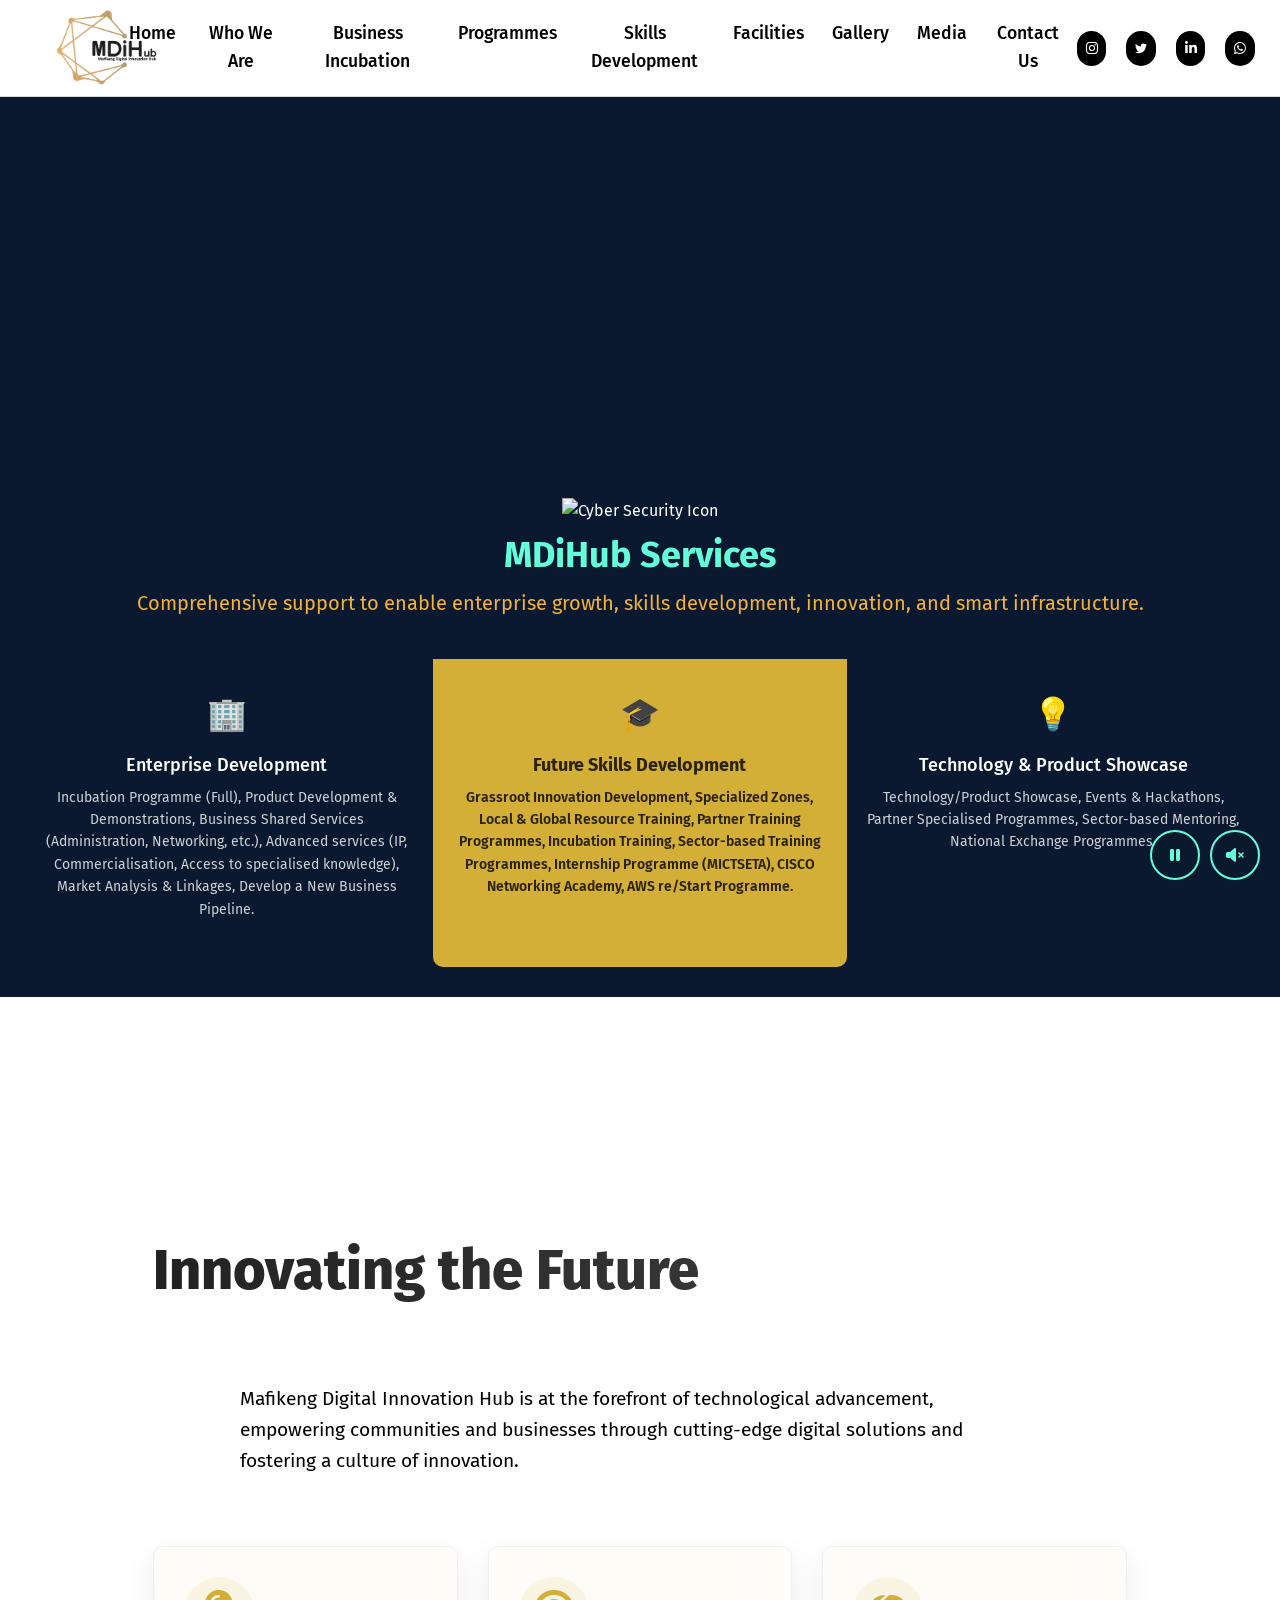
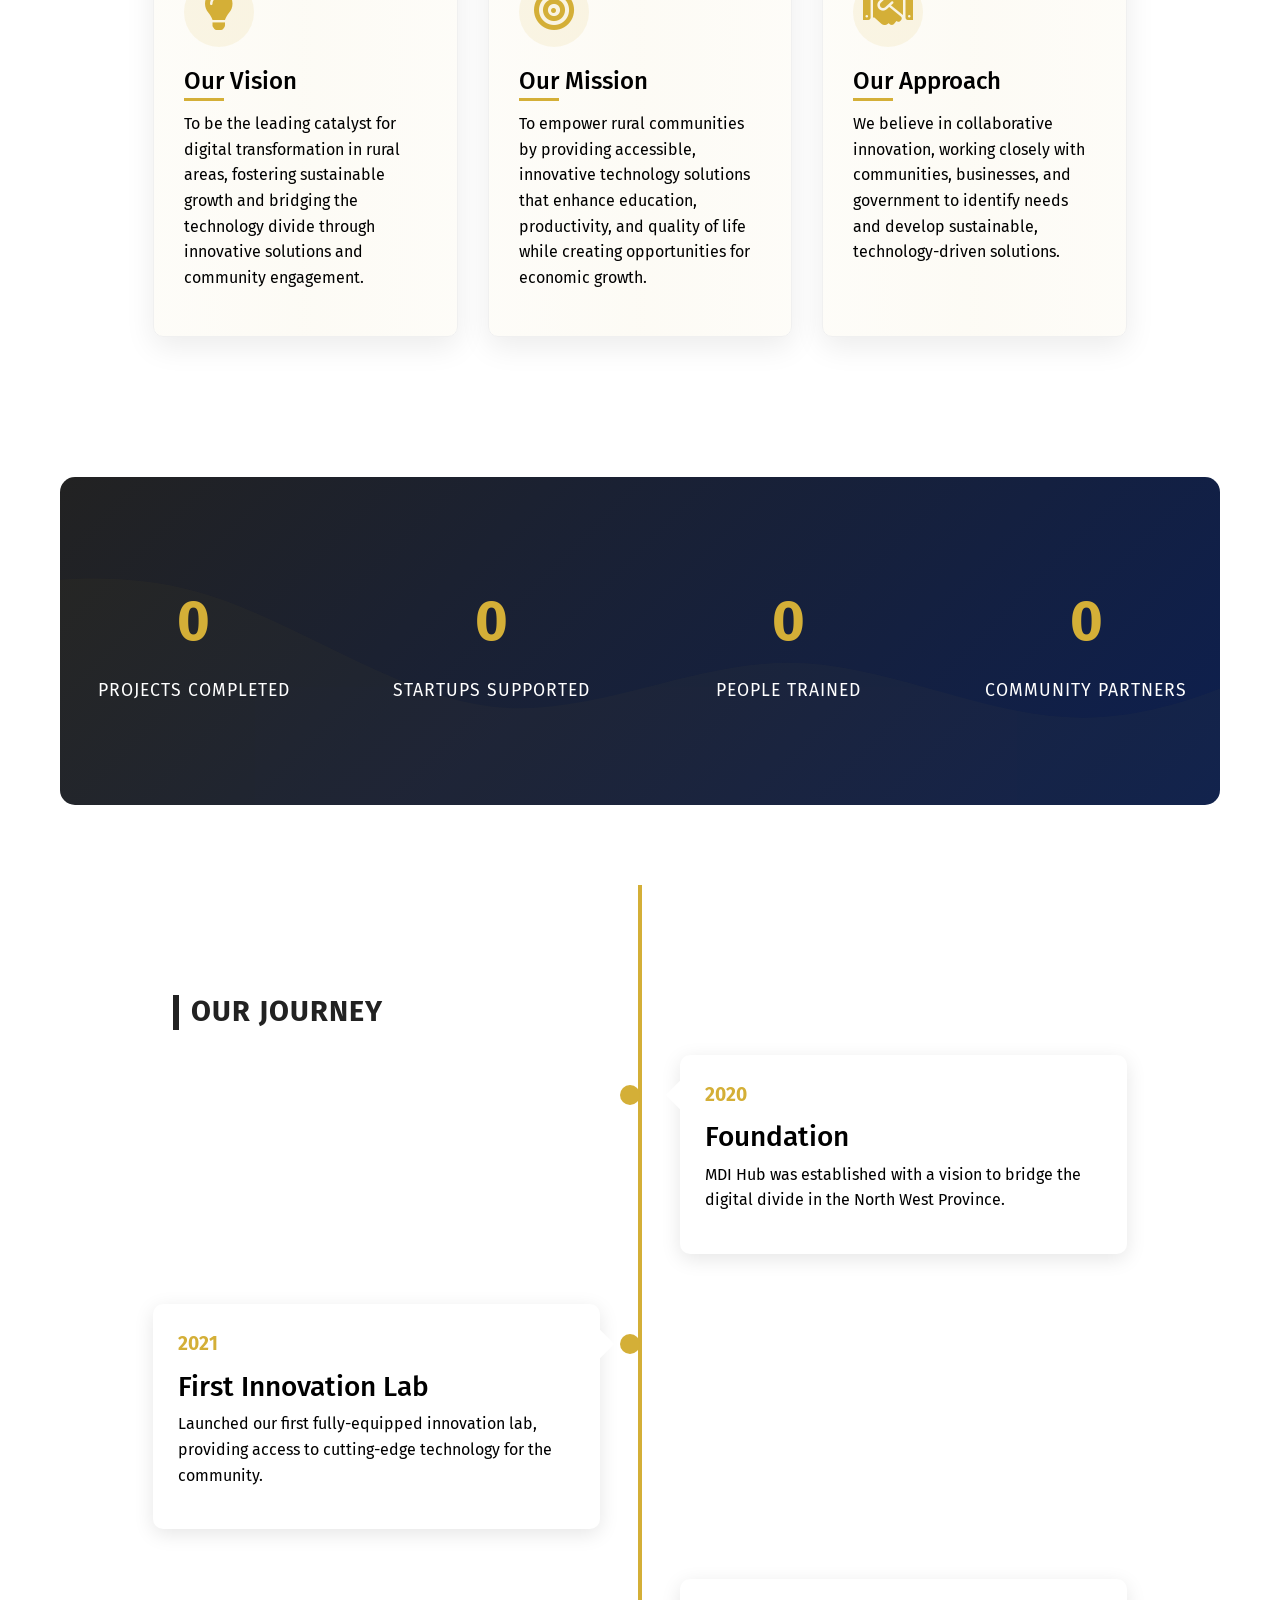
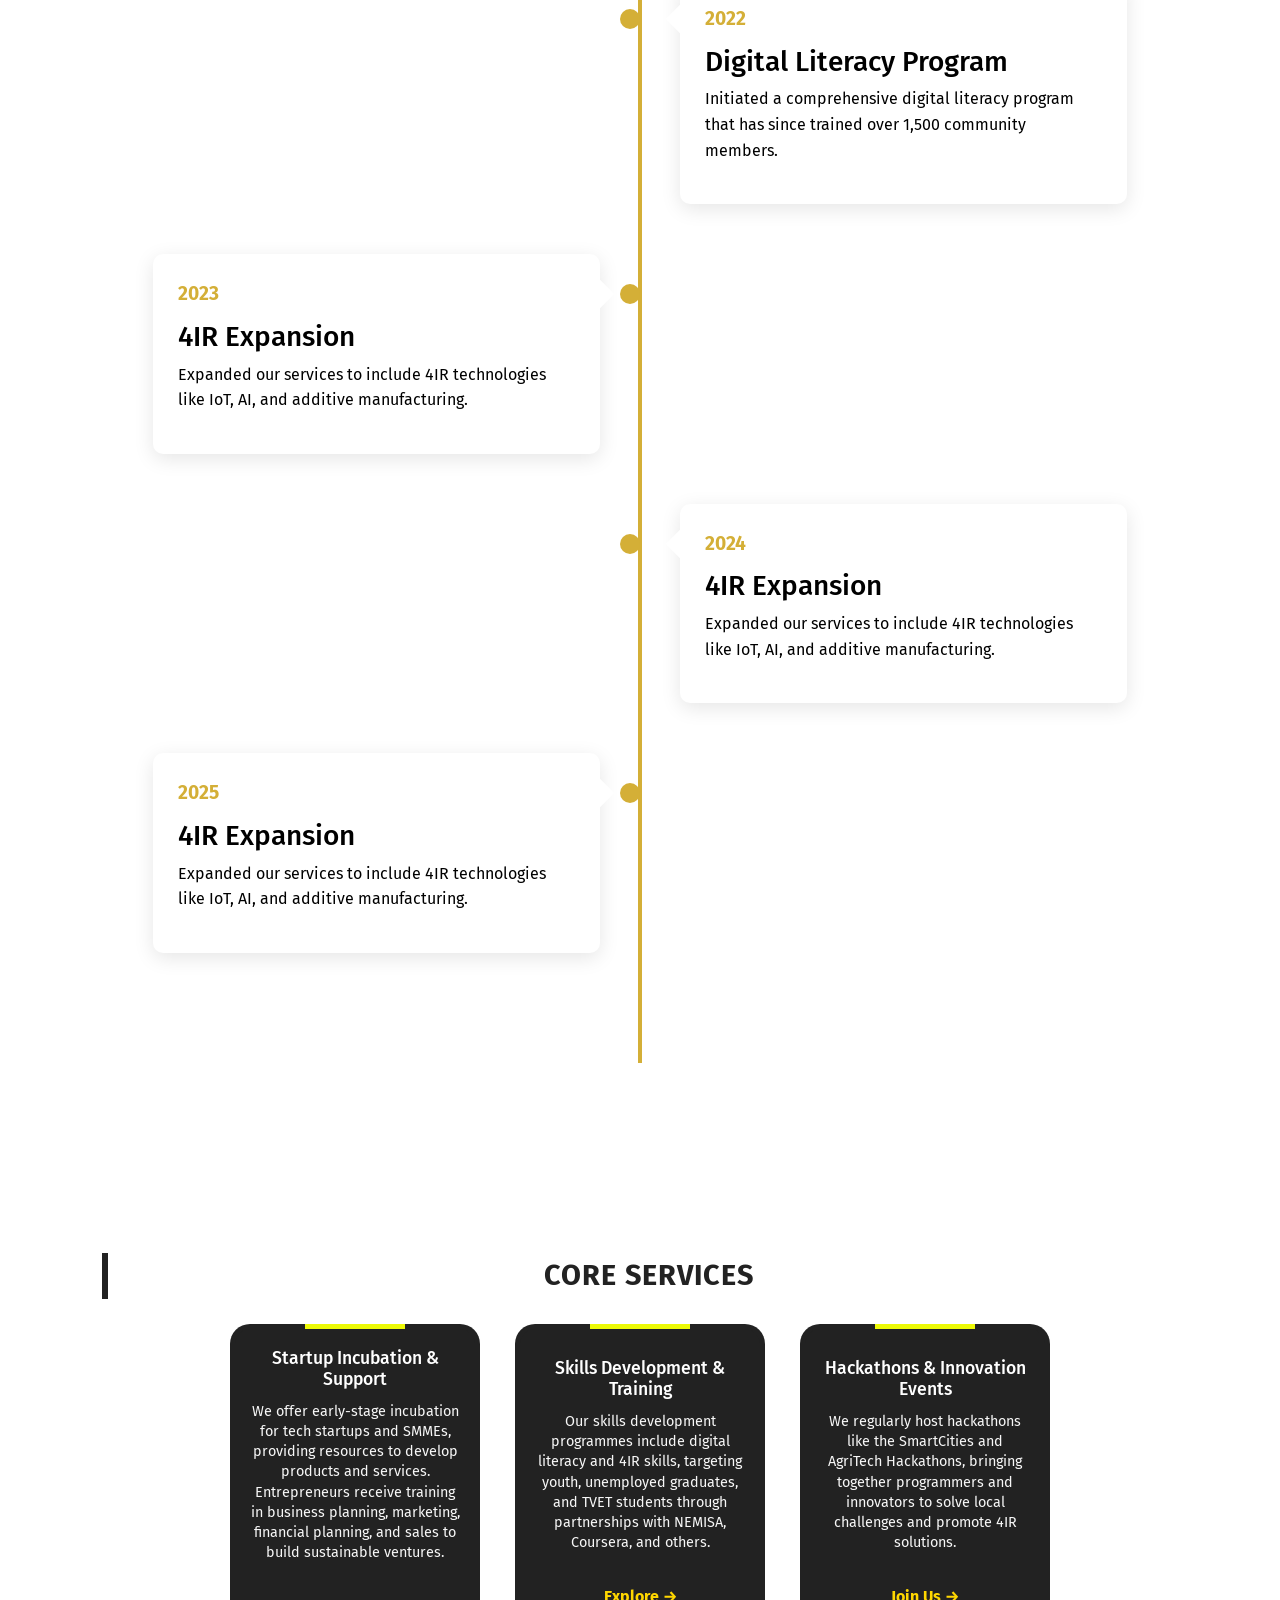
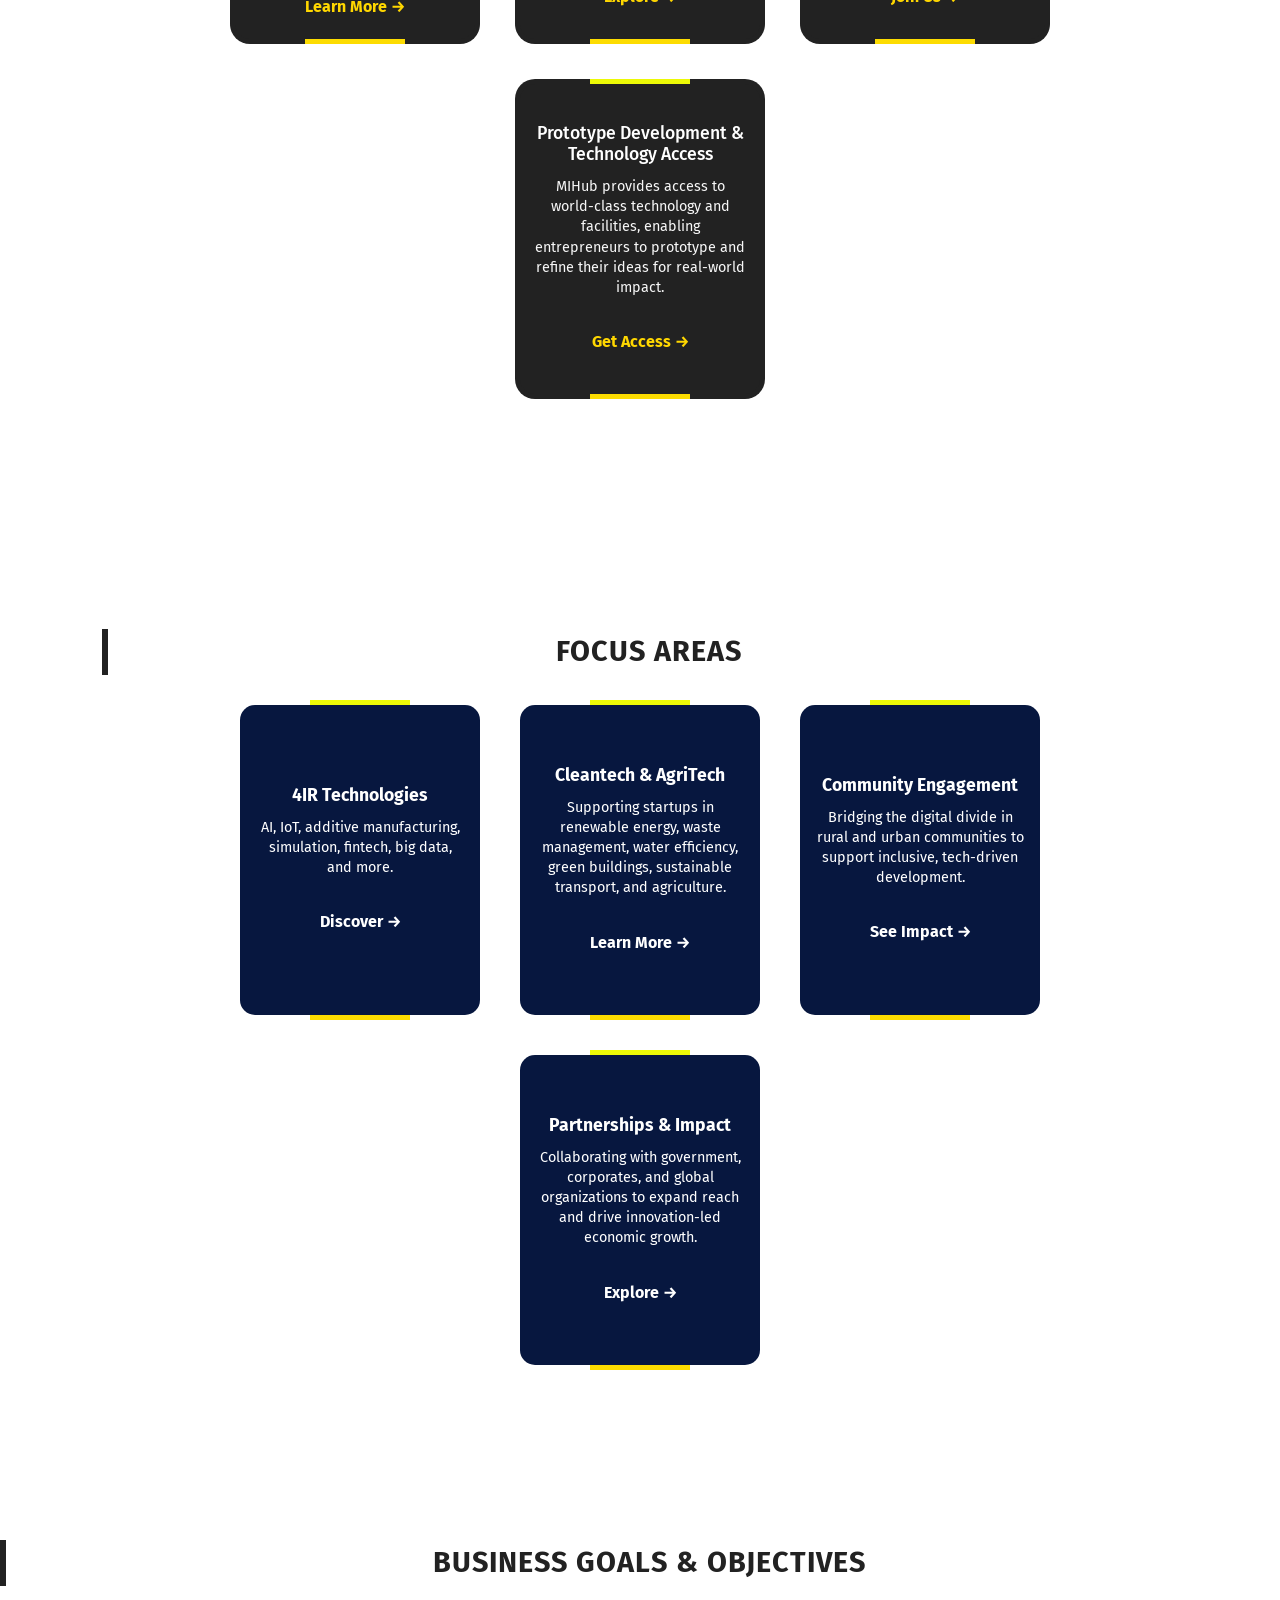
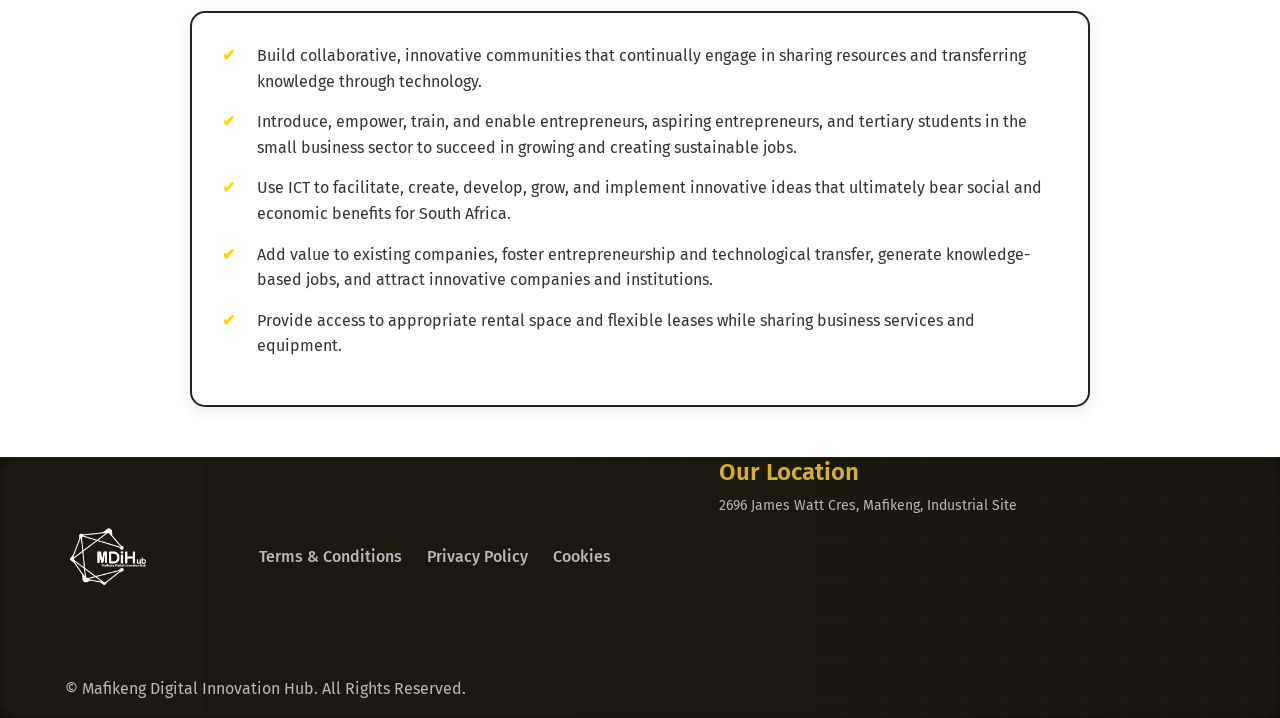
==== commit b413804f: "Update about.html" ====
--- a/about.html
+++ b/about.html
@@ -2013,65 +2013,7 @@
         
           </div>
         </footer>
-        <div id="floating-robot" style="position: fixed; top: 50%; left: 10%; width: 300px; height: 300px; pointer-events: none; z-index: 1000; transform: translate(-50%, -50%);">
-          <model-viewer
-            src="https://modelviewer.dev/shared-assets/models/Astronaut.glb"
-            alt="Stylish Futuristic Robot"
-            auto-rotate
-            camera-controls
-            ar
-            exposure="1.2"
-            environment-image="https://modelviewer.dev/shared-assets/environments/aircraft_workshop_01_1k.hdr"
-            shadow-intensity="1"
-            style="width: 100%; height: 100%;"
-          >
-            <div class="progress-bar" slot="progress-bar">
-              <div class="update-bar"></div>
-            </div>
-          </model-viewer>
-        </div>
-        
-        <script type="module" src="https://unpkg.com/@google/model-viewer/dist/model-viewer.min.js"></script>
-        
-        <style>
-
-          
-          model-viewer {
-            --progress-bar-color: #ffffff;
-            --progress-bar-height: 5px;
-            --poster-color: transparent;
-            background: transparent;
-          }
-          
-          .progress-bar {
-            display: block;
-            width: 80%;
-            height: var(--progress-bar-height);
-            max-width: 200px;
-            position: absolute;
-            left: 10%;
-            top: 50%;
-            transform: translateY(-50%);
-            background-color: rgba(255, 255, 255, 0.2);
-            border-radius: 10px;
-            overflow: hidden;
-            opacity: 1;
-            transition: opacity 0.3s;
-          }
-          
-          .update-bar {
-            background-color: var(--progress-bar-color);
-            width: 0%;
-            height: 100%;
-            border-radius: 10px;
-            transition: width 0.3s;
-          }
-          
-          #floating-robot:hover {
-            filter: drop-shadow(0 0 15px rgba(100, 200, 255, 0.7));
-            transition: filter 0.3s ease;
-          }
-        </style>
+      
         <script src="https://cdn.jsdelivr.net/npm/bootstrap@5.3.3/dist/js/bootstrap.bundle.min.js" integrity="sha384-YvpcrYf0tY3lHB60NNkmXc5s9fDVZLESaAA55NDzOxhy9GkcIdslK1eN7N6jIeHz" crossorigin="anonymous"></script>
         <script src="https://cdn.jsdelivr.net/particles.js/2.0.0/particles.min.js"></script>
         <script>
@@ -2210,3 +2152,4 @@
         </script>
 </body>
 </html>
+
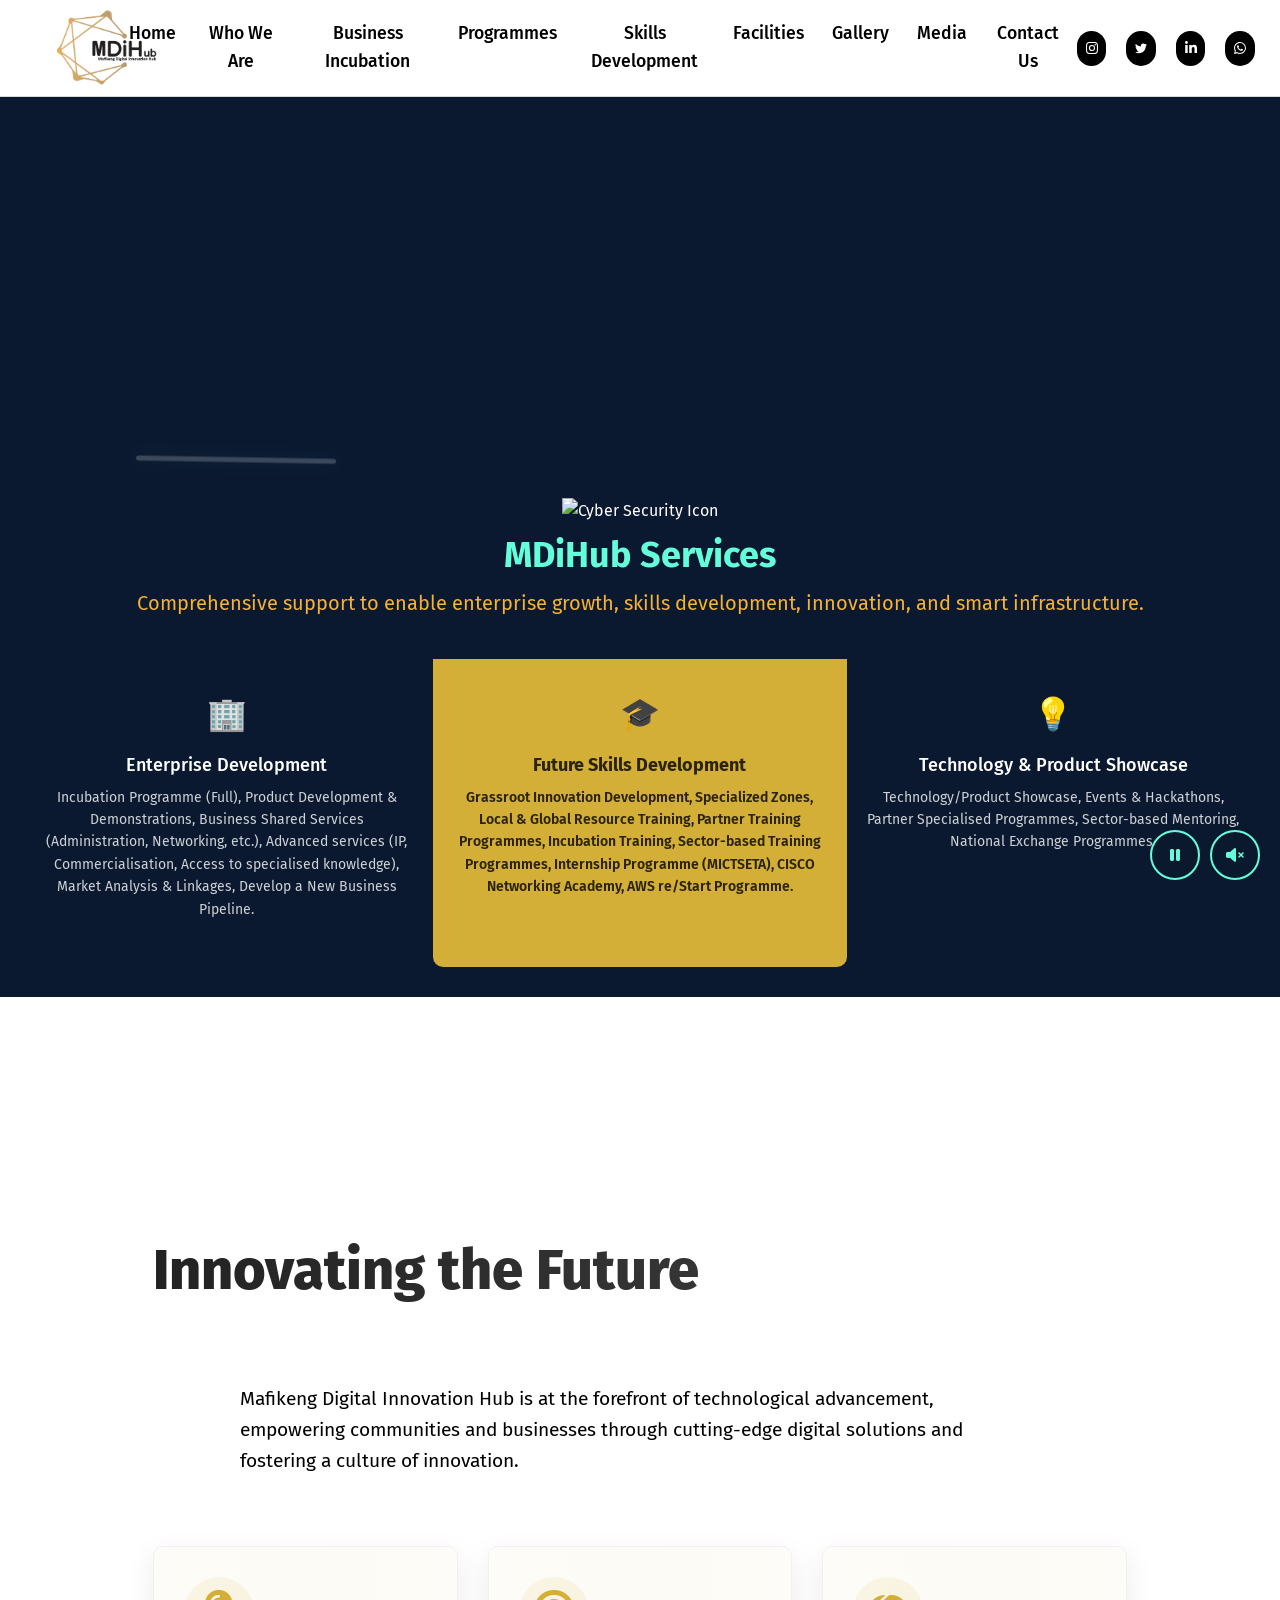
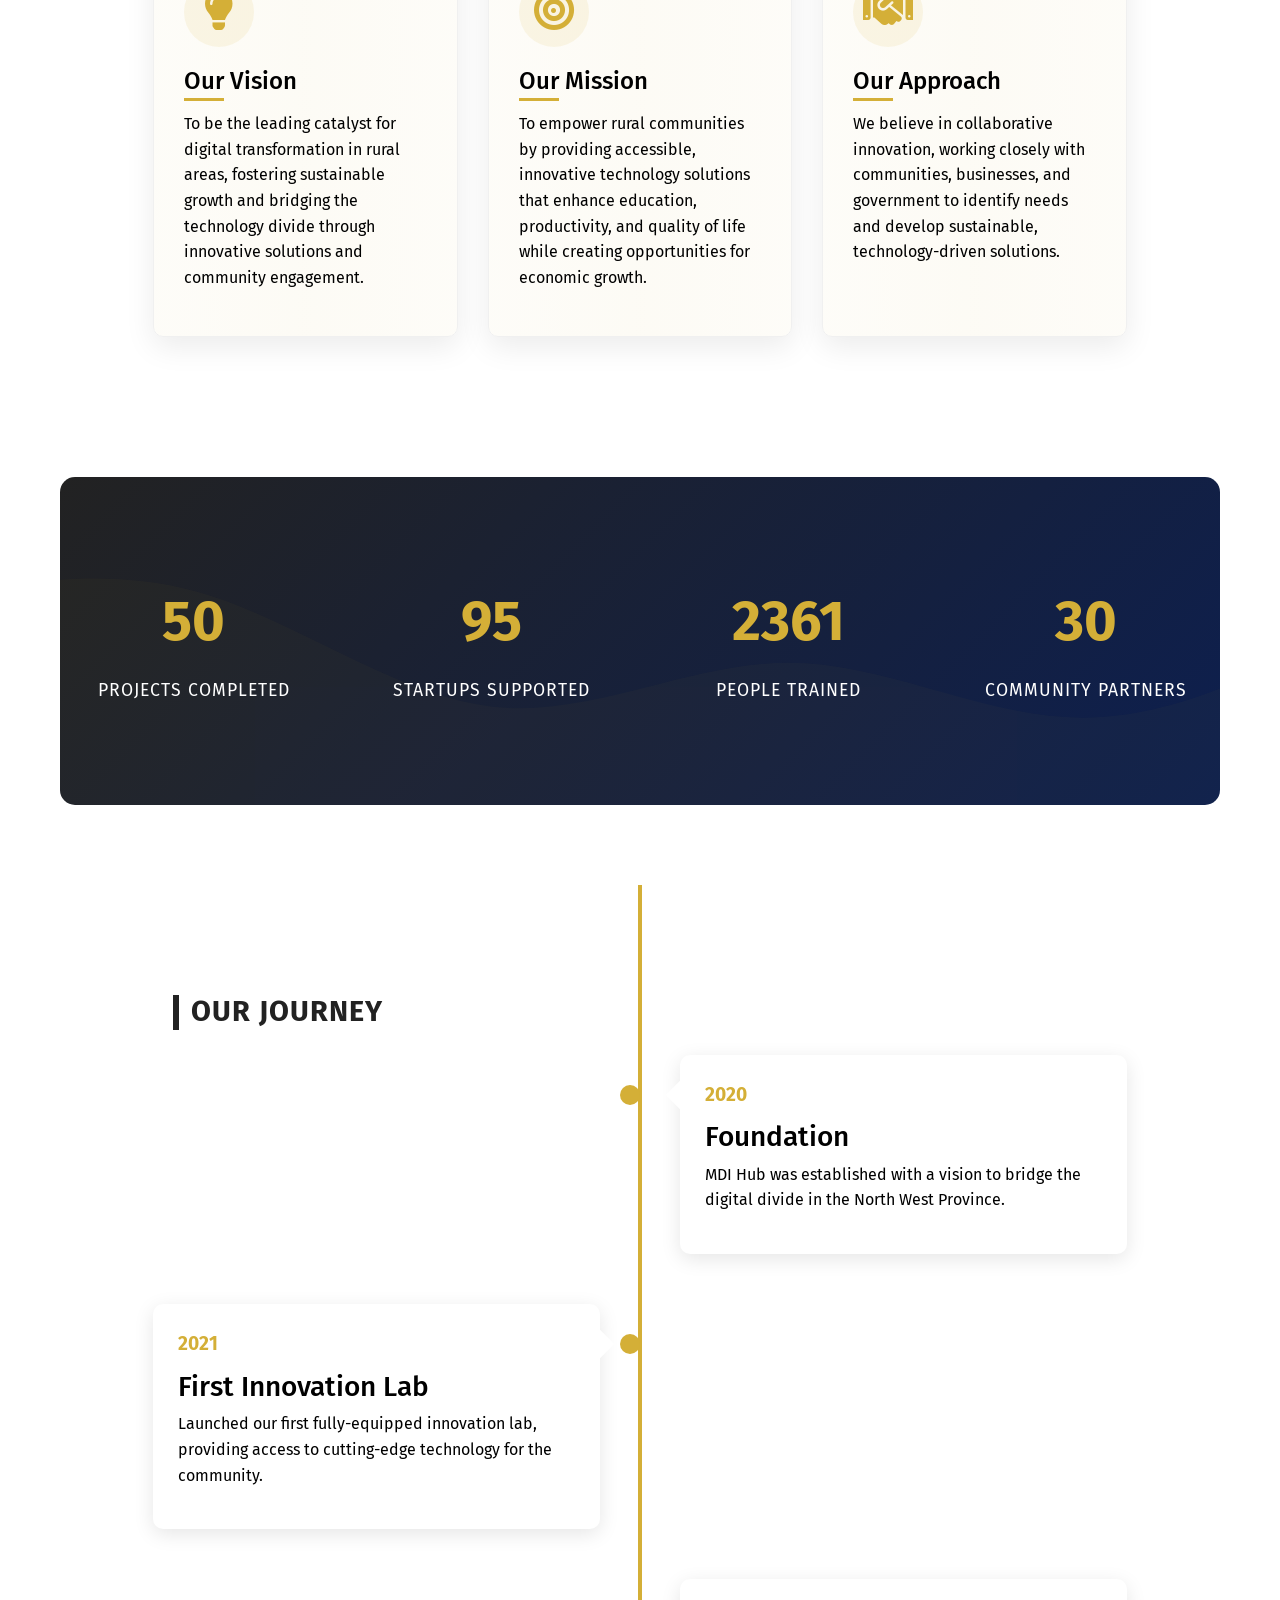
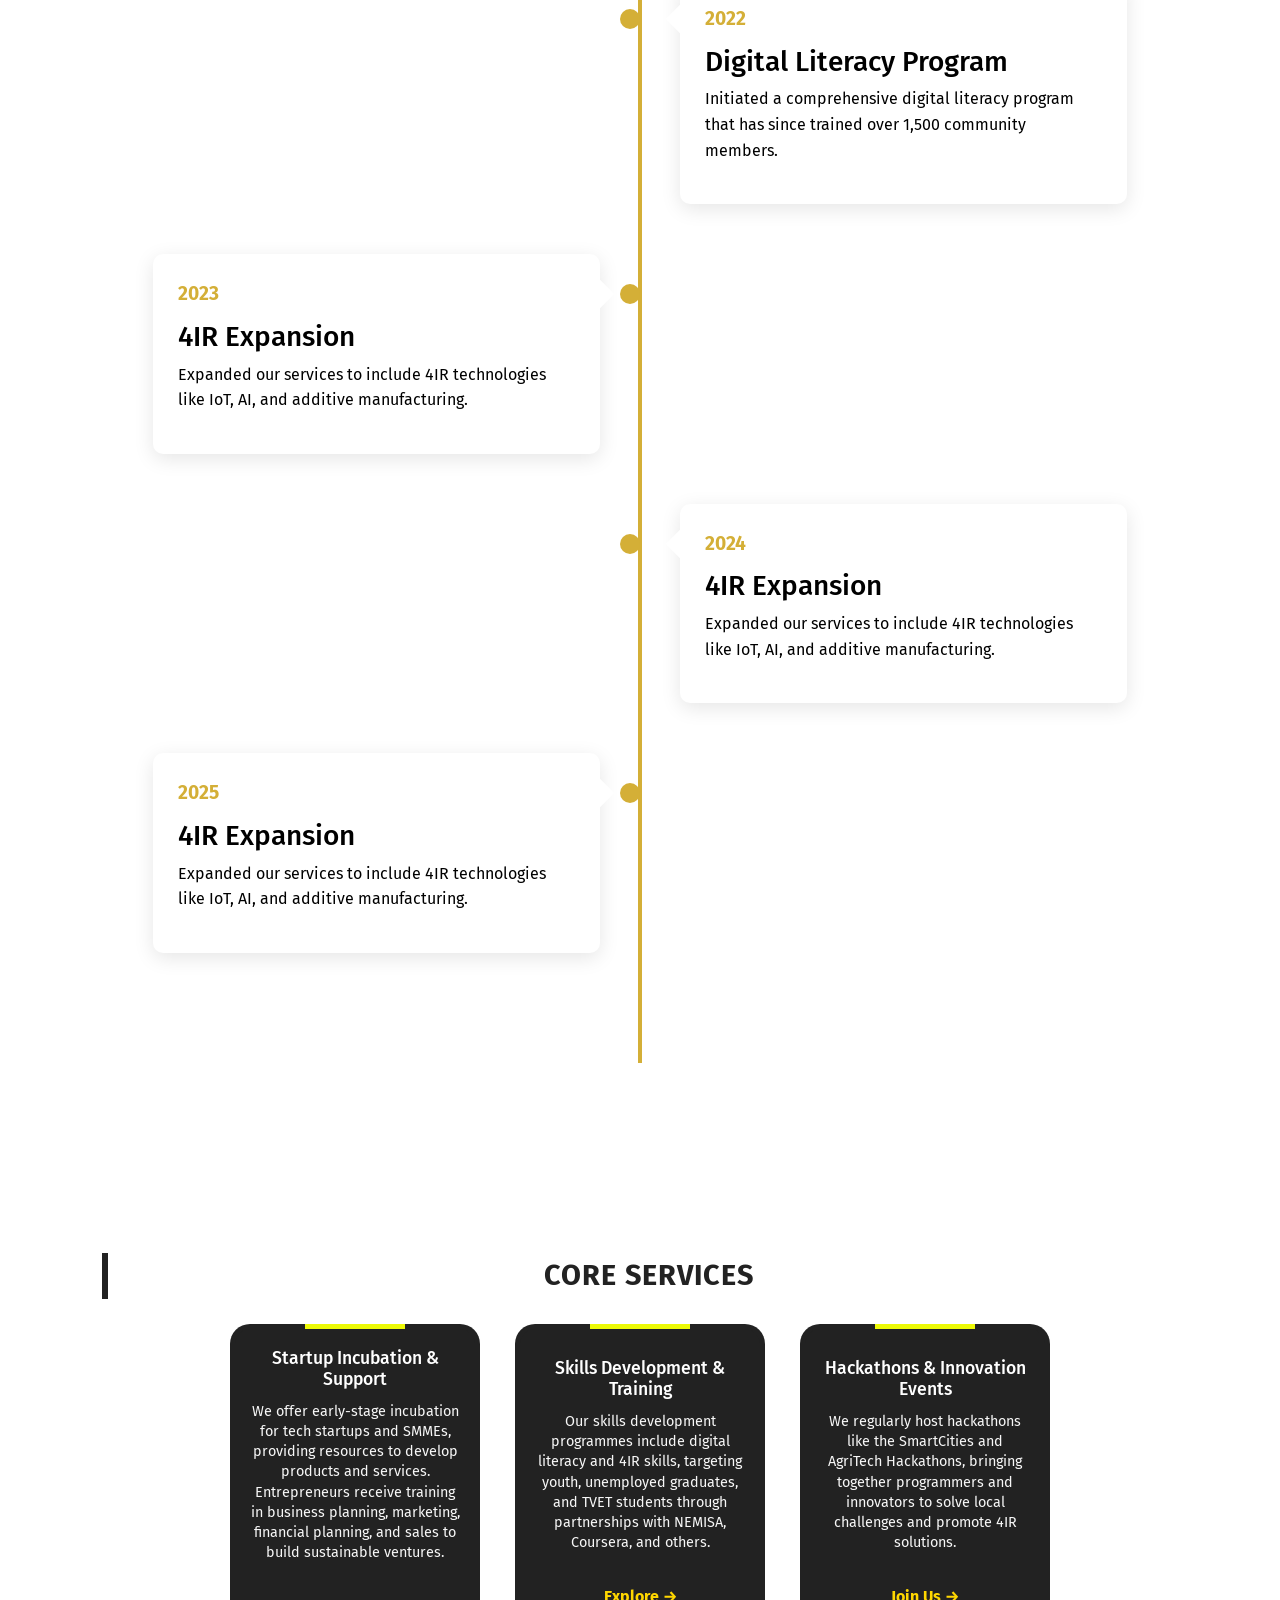
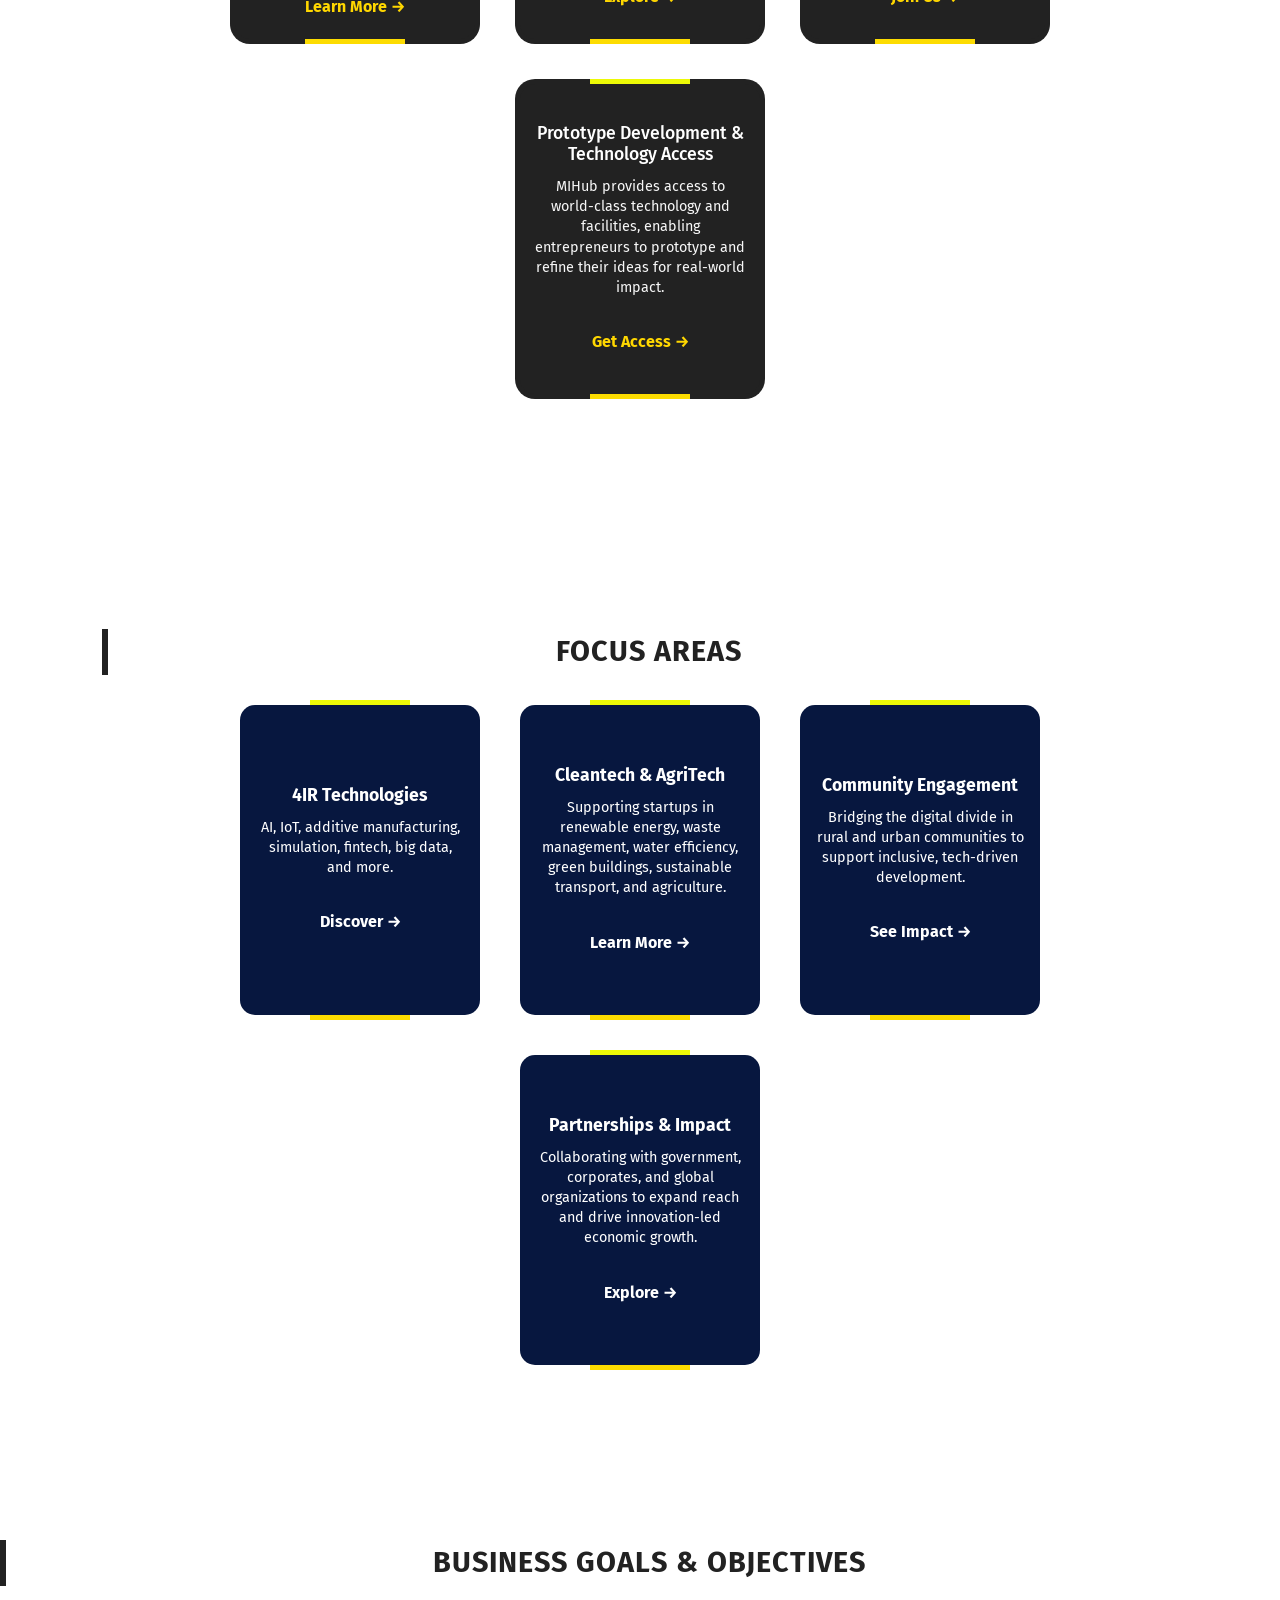
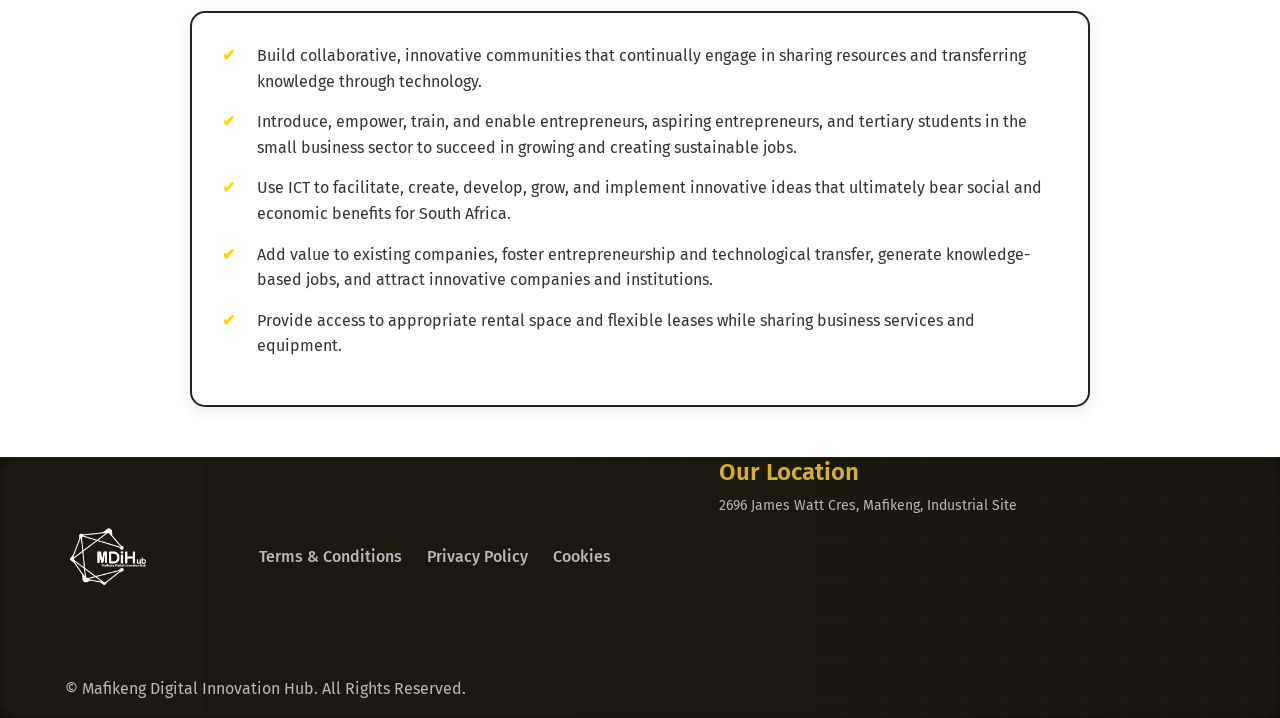
==== commit 836ae9b7: "Update about.html" ====
--- a/about.html
+++ b/about.html
@@ -2013,7 +2013,65 @@
         
           </div>
         </footer>
-      
+        <div id="floating-robot" style="position: fixed; top: 50%; left: 10%; width: 300px; height: 300px; pointer-events: none; z-index: 1000; transform: translate(-50%, -50%);">
+          <model-viewer
+            src="https://modelviewer.dev/shared-assets/models/Astronaut.glb"
+            alt="Stylish Futuristic Robot"
+            auto-rotate
+            camera-controls
+            ar
+            exposure="1.2"
+            environment-image="https://modelviewer.dev/shared-assets/environments/aircraft_workshop_01_1k.hdr"
+            shadow-intensity="1"
+            style="width: 100%; height: 100%;"
+          >
+            <div class="progress-bar" slot="progress-bar">
+              <div class="update-bar"></div>
+            </div>
+          </model-viewer>
+        </div>
+        
+        <script type="module" src="https://unpkg.com/@google/model-viewer/dist/model-viewer.min.js"></script>
+        
+        <style>
+
+          
+          model-viewer {
+            --progress-bar-color: #ffffff;
+            --progress-bar-height: 5px;
+            --poster-color: transparent;
+            background: transparent;
+          }
+          
+          .progress-bar {
+            display: block;
+            width: 80%;
+            height: var(--progress-bar-height);
+            max-width: 200px;
+            position: absolute;
+            left: 10%;
+            top: 50%;
+            transform: translateY(-50%);
+            background-color: rgba(255, 255, 255, 0.2);
+            border-radius: 10px;
+            overflow: hidden;
+            opacity: 1;
+            transition: opacity 0.3s;
+          }
+          
+          .update-bar {
+            background-color: var(--progress-bar-color);
+            width: 0%;
+            height: 100%;
+            border-radius: 10px;
+            transition: width 0.3s;
+          }
+          
+          #floating-robot:hover {
+            filter: drop-shadow(0 0 15px rgba(100, 200, 255, 0.7));
+            transition: filter 0.3s ease;
+          }
+        </style>
         <script src="https://cdn.jsdelivr.net/npm/bootstrap@5.3.3/dist/js/bootstrap.bundle.min.js" integrity="sha384-YvpcrYf0tY3lHB60NNkmXc5s9fDVZLESaAA55NDzOxhy9GkcIdslK1eN7N6jIeHz" crossorigin="anonymous"></script>
         <script src="https://cdn.jsdelivr.net/particles.js/2.0.0/particles.min.js"></script>
         <script>
@@ -2152,4 +2210,3 @@
         </script>
 </body>
 </html>
-
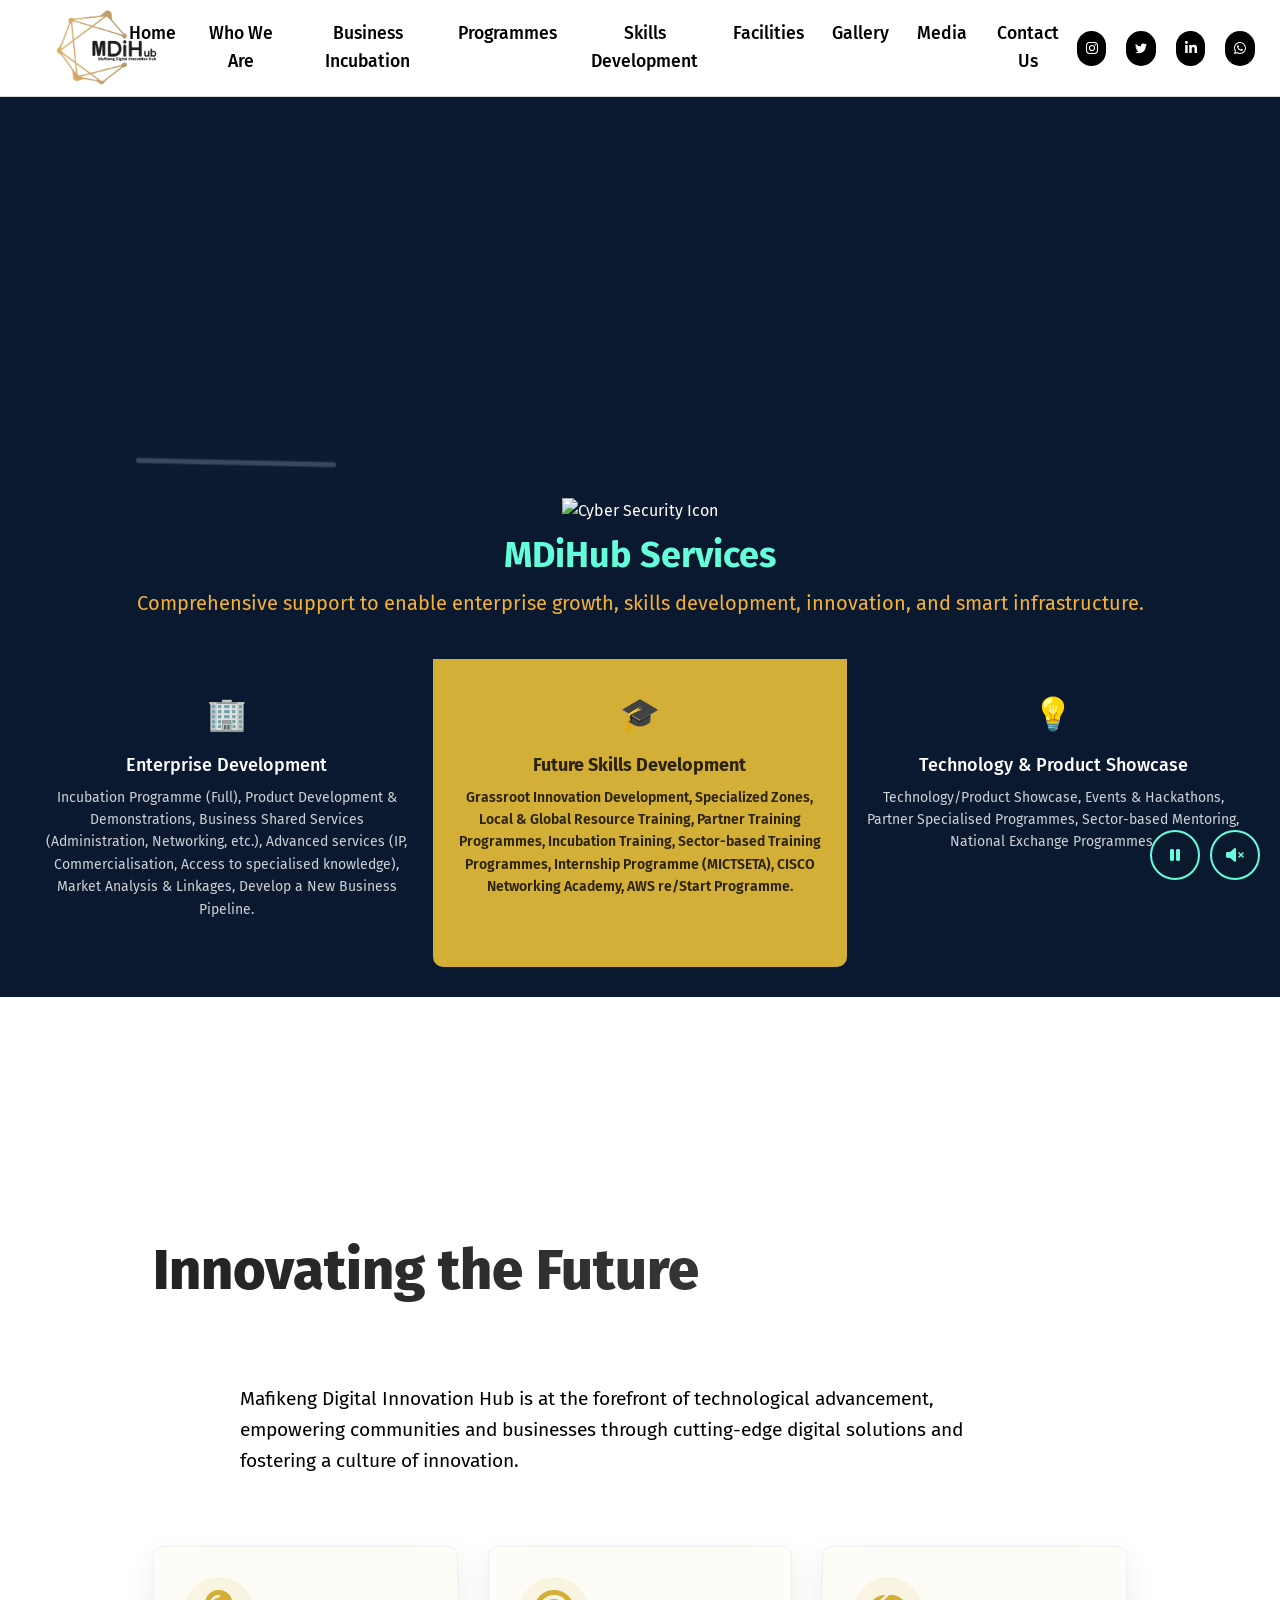
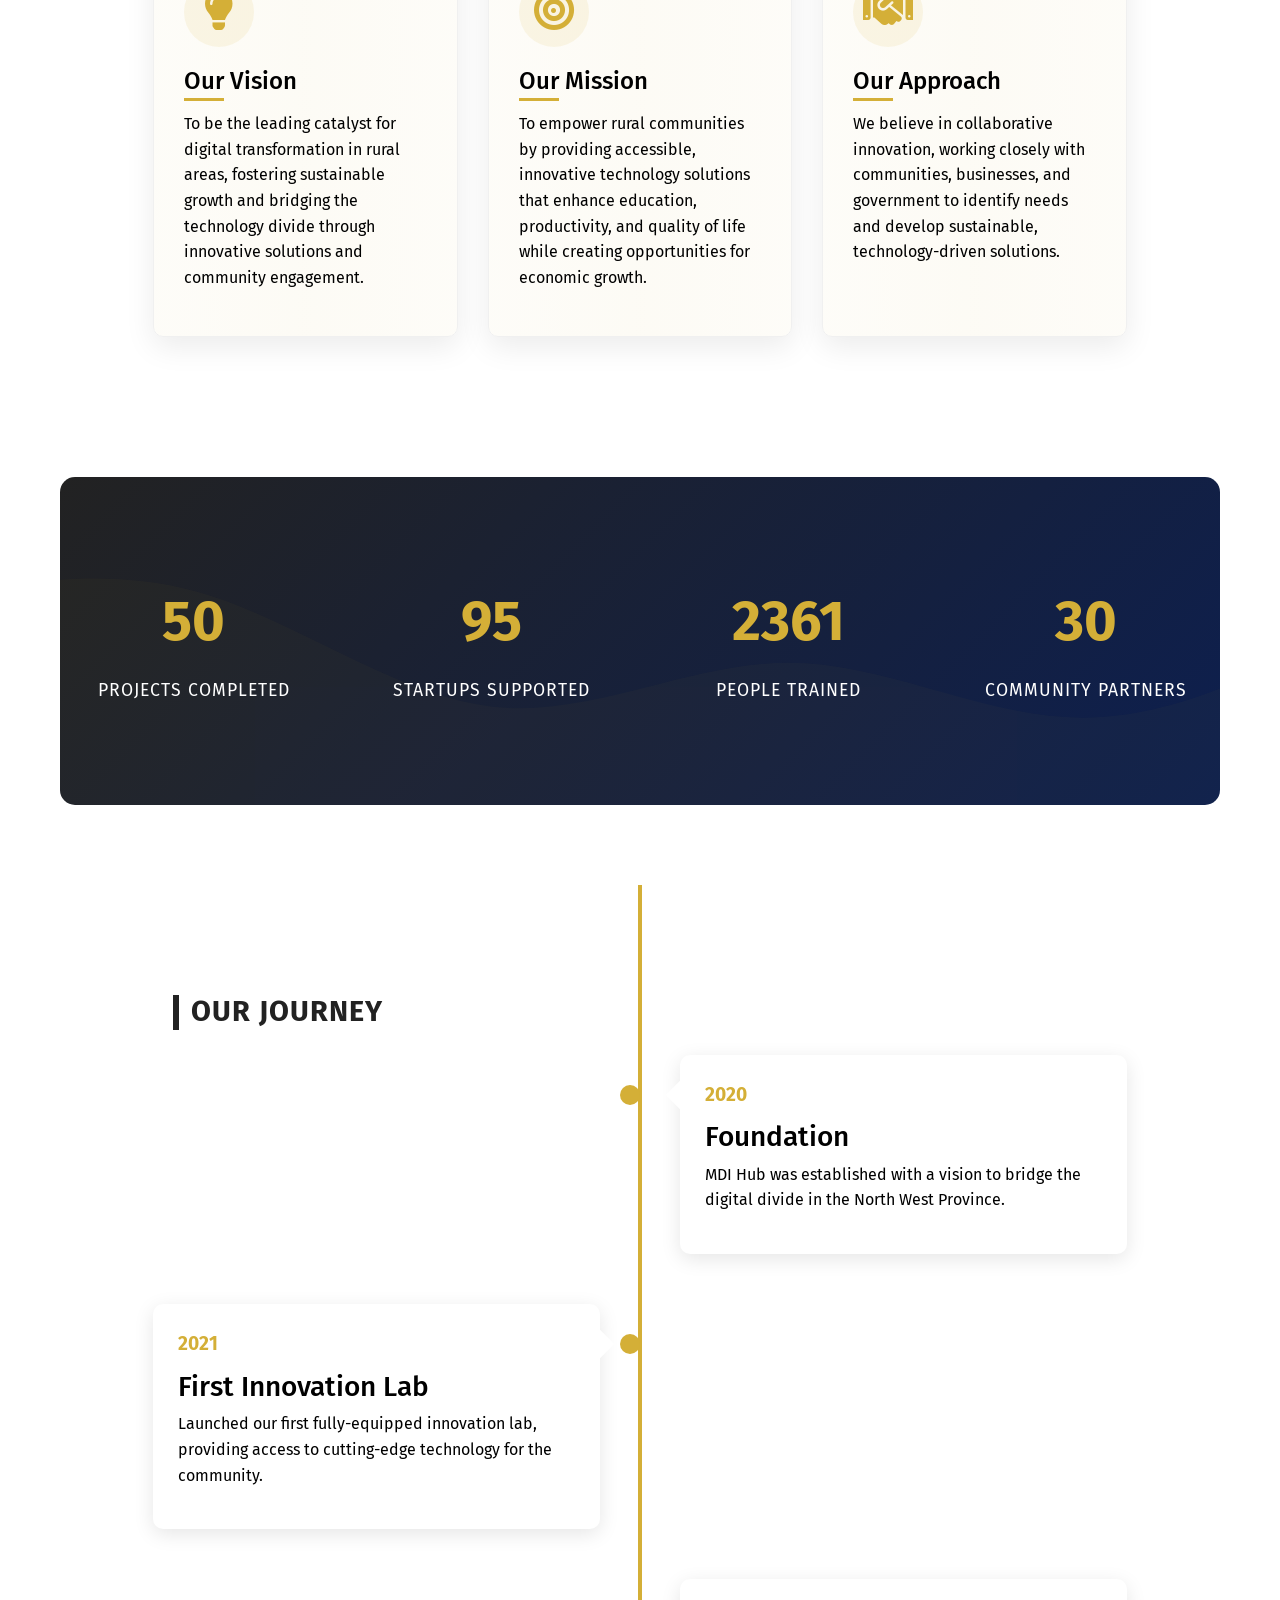
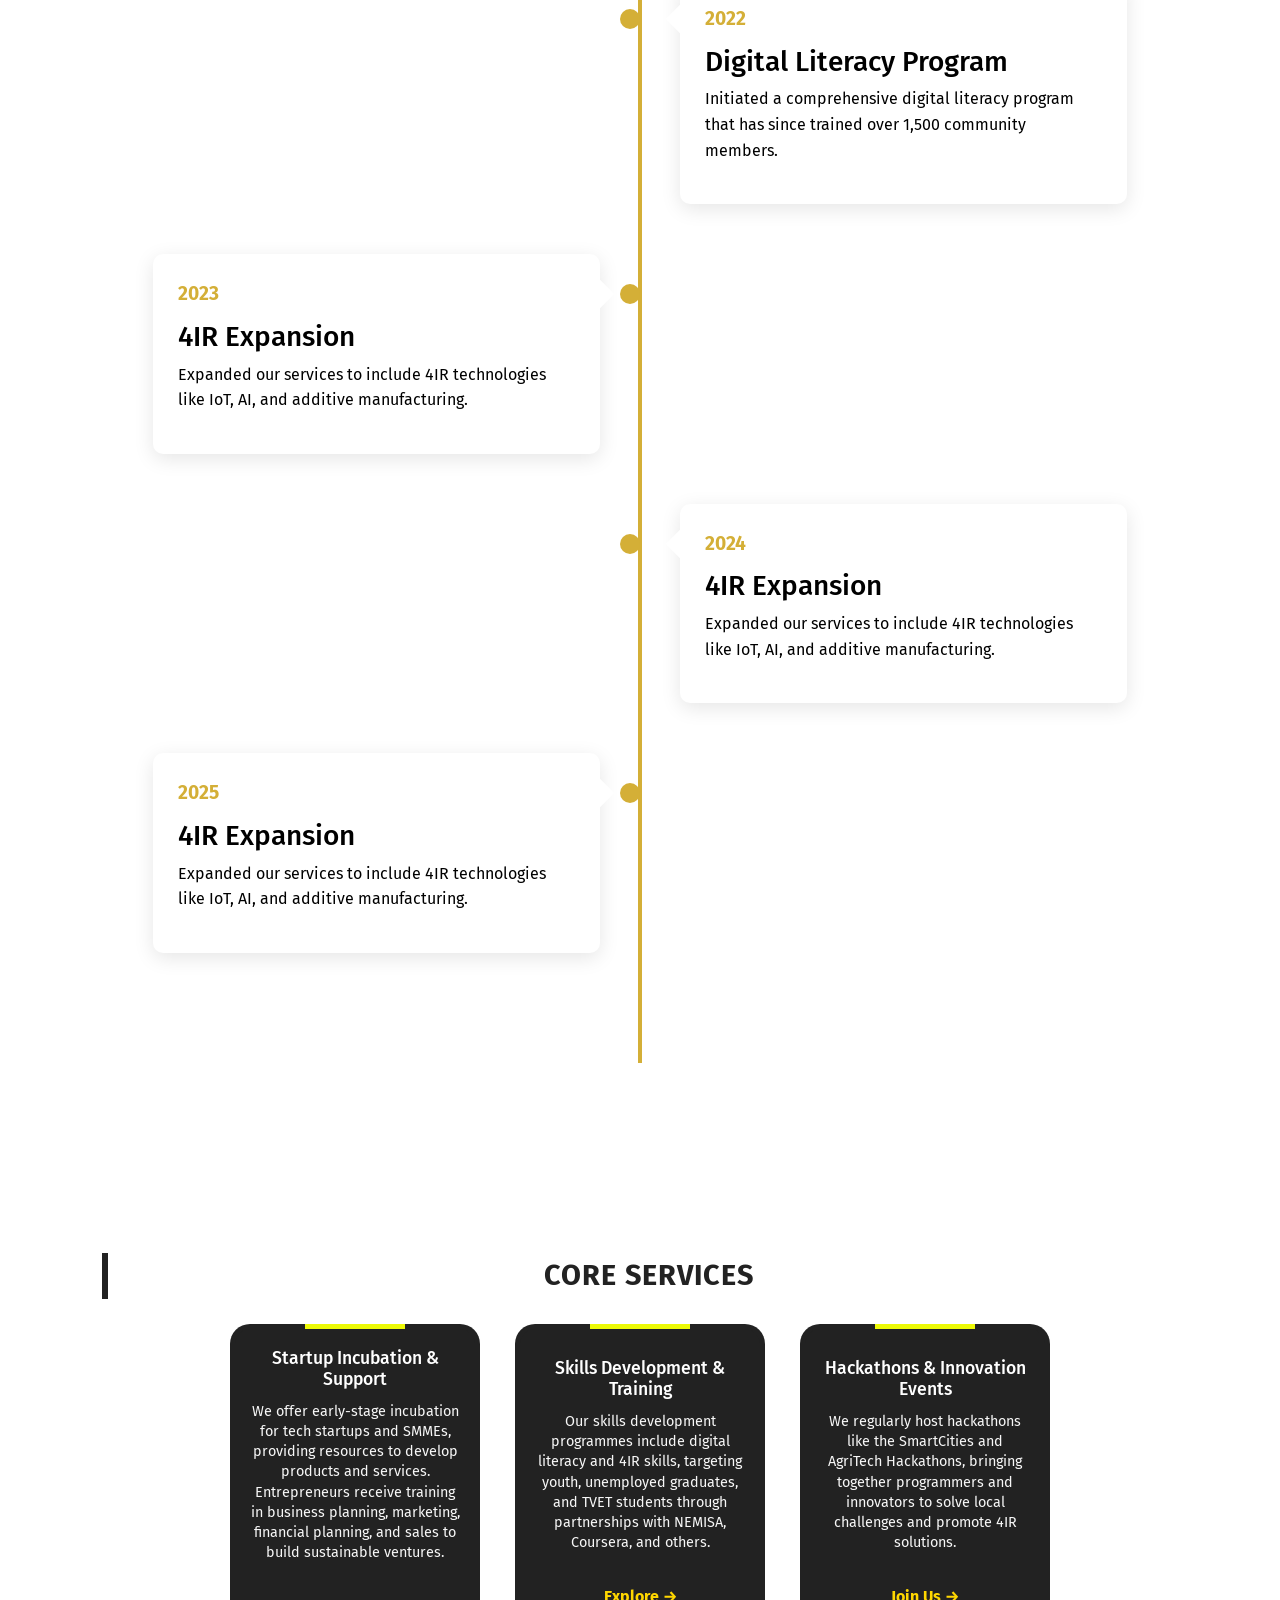
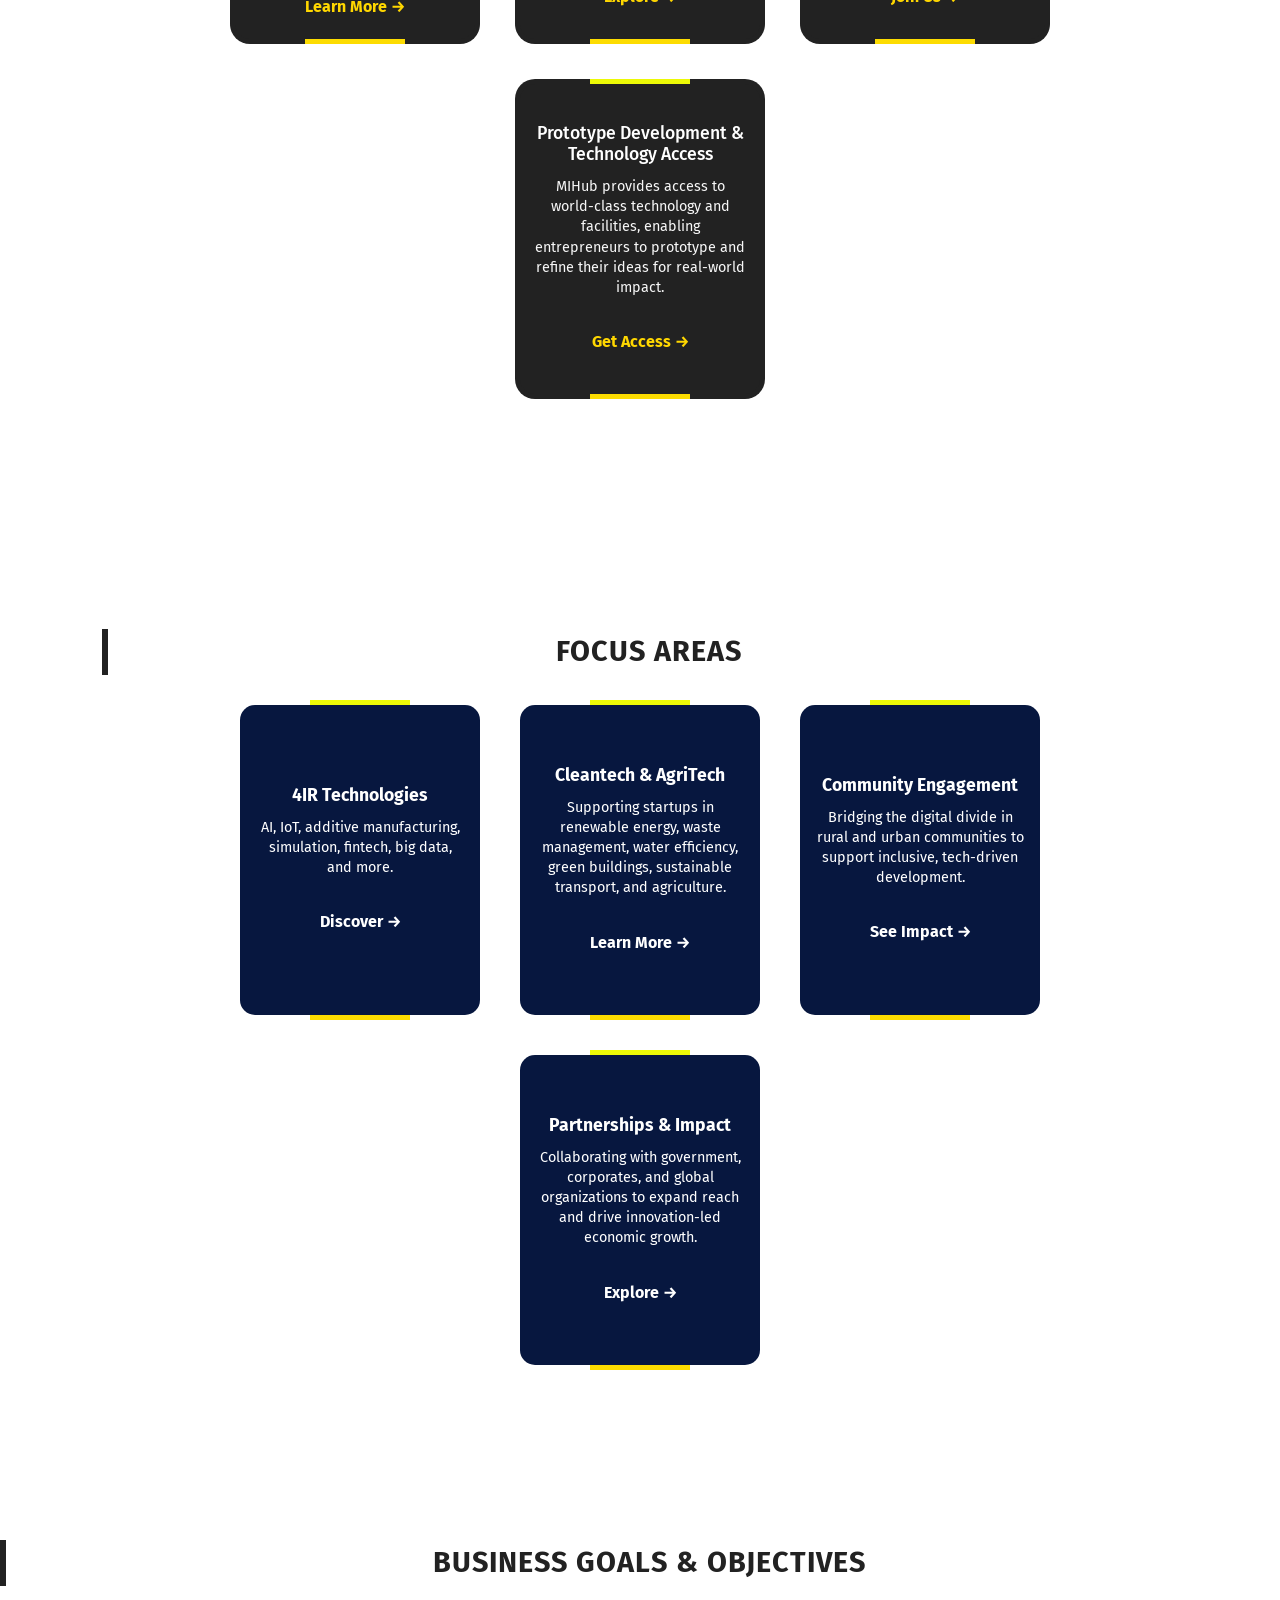
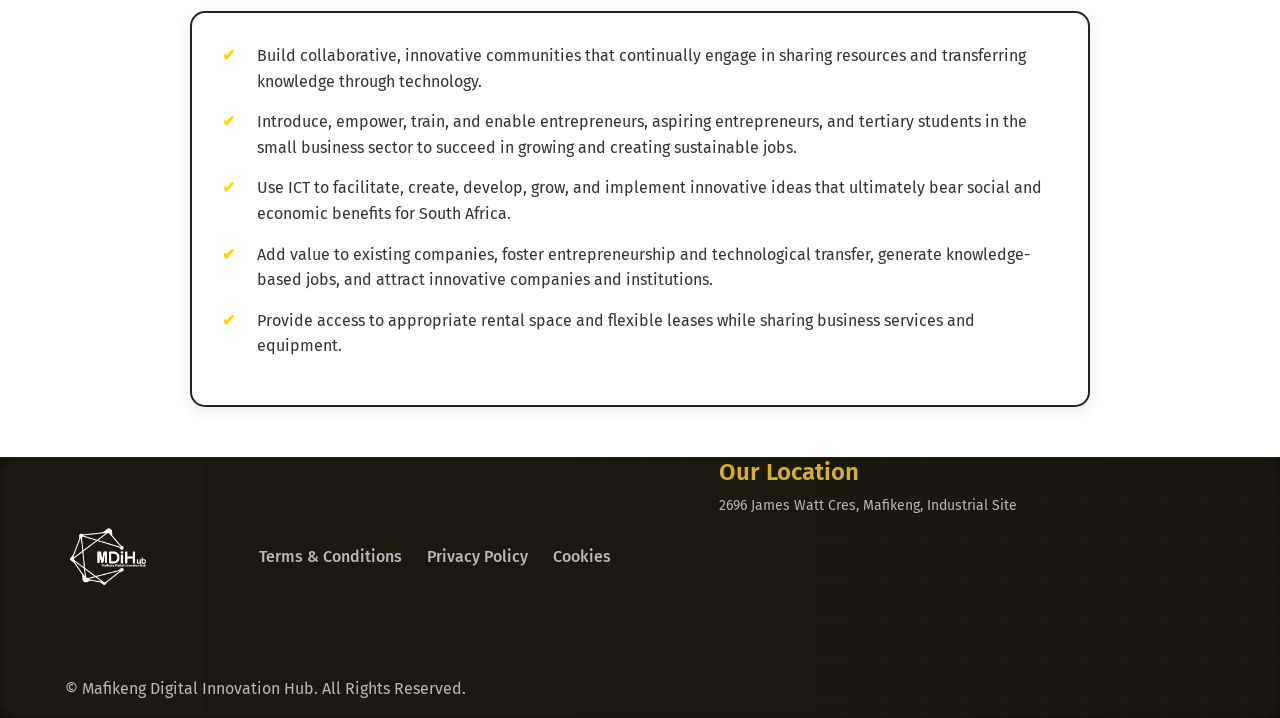
==== commit 3ac46866: "Update about.html" ====
--- a/about.html
+++ b/about.html
@@ -1636,7 +1636,7 @@
       
           <!-- Your video -->
           <video id="mainVideo" autoplay loop playsinline muted poster="...">
-            <source src="images/MDIHUB Mafikeng 4k.mov" type="video/mp4" />
+            <source src="images/MDIHUB Mafikeng 4k.mp4" type="video/mp4" />
             Your browser does not support the video tag.
           </video>
         </div>
@@ -2210,3 +2210,4 @@
         </script>
 </body>
 </html>
+
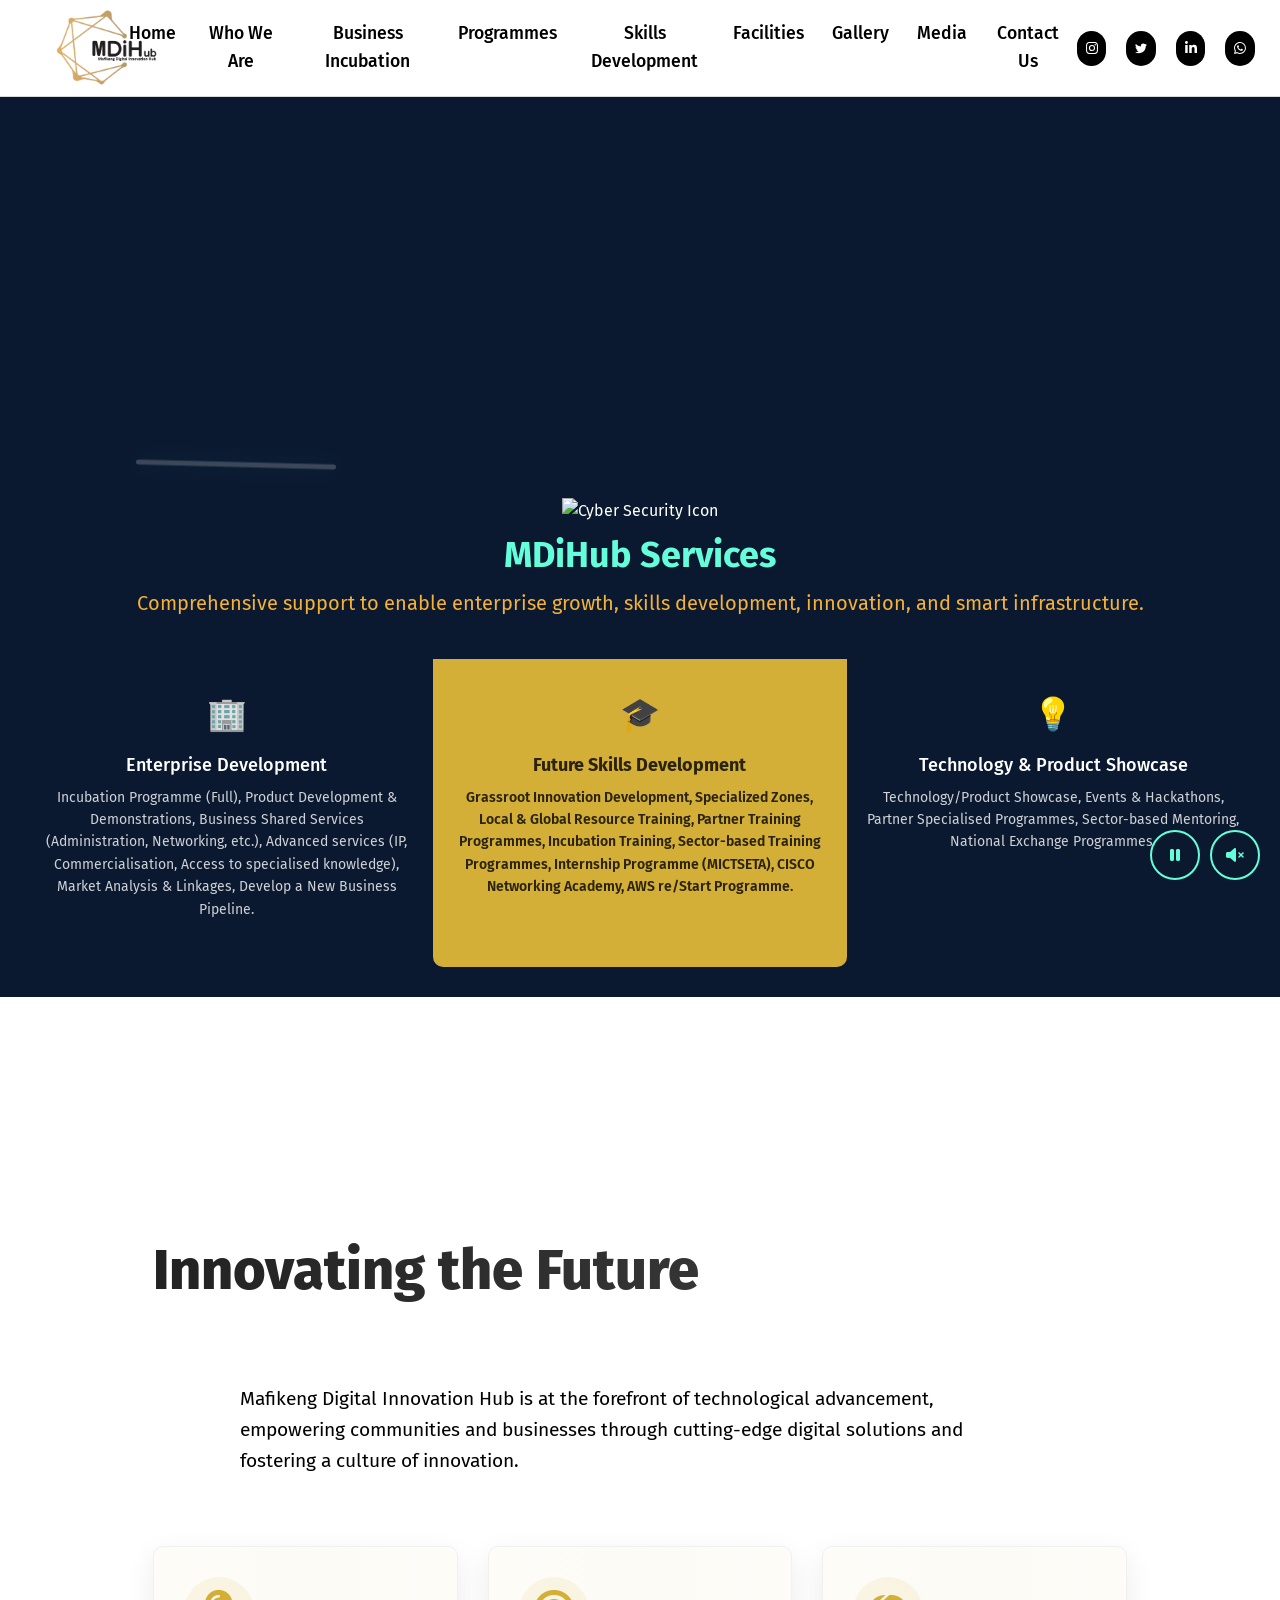
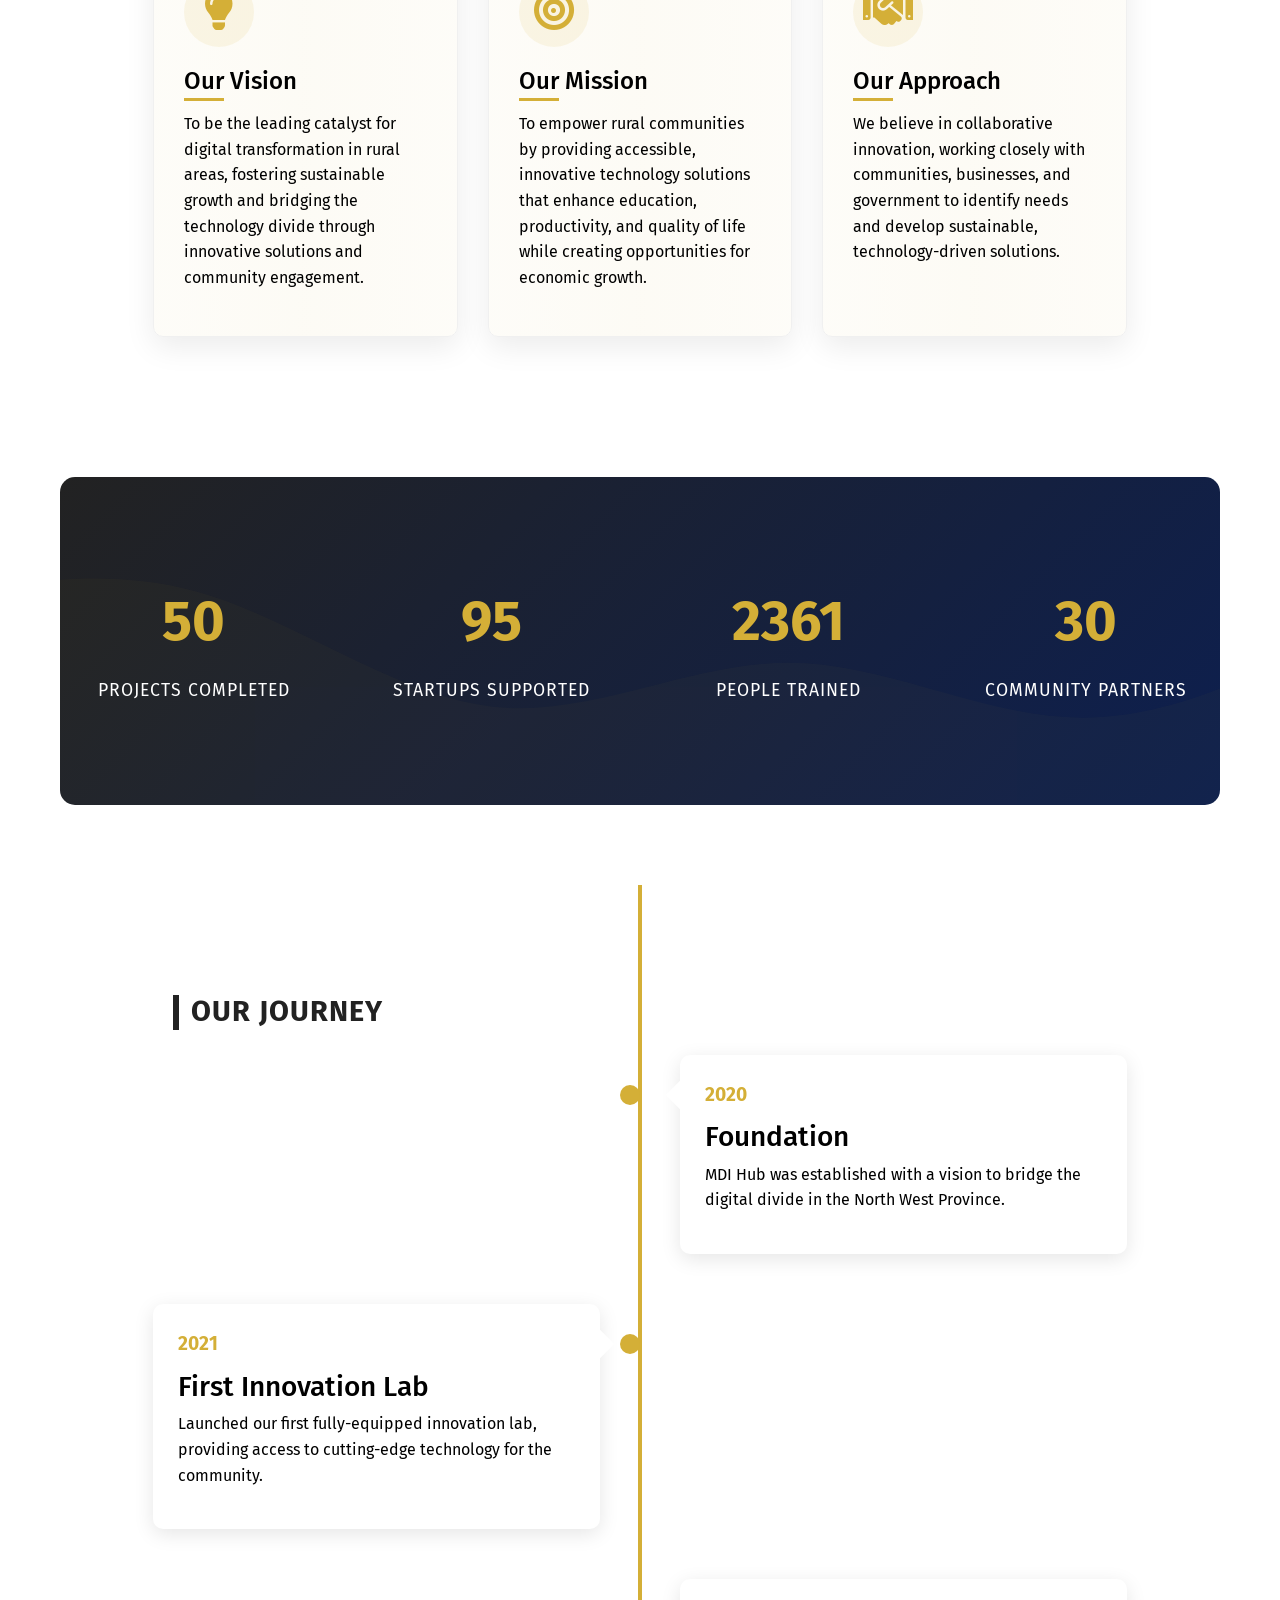
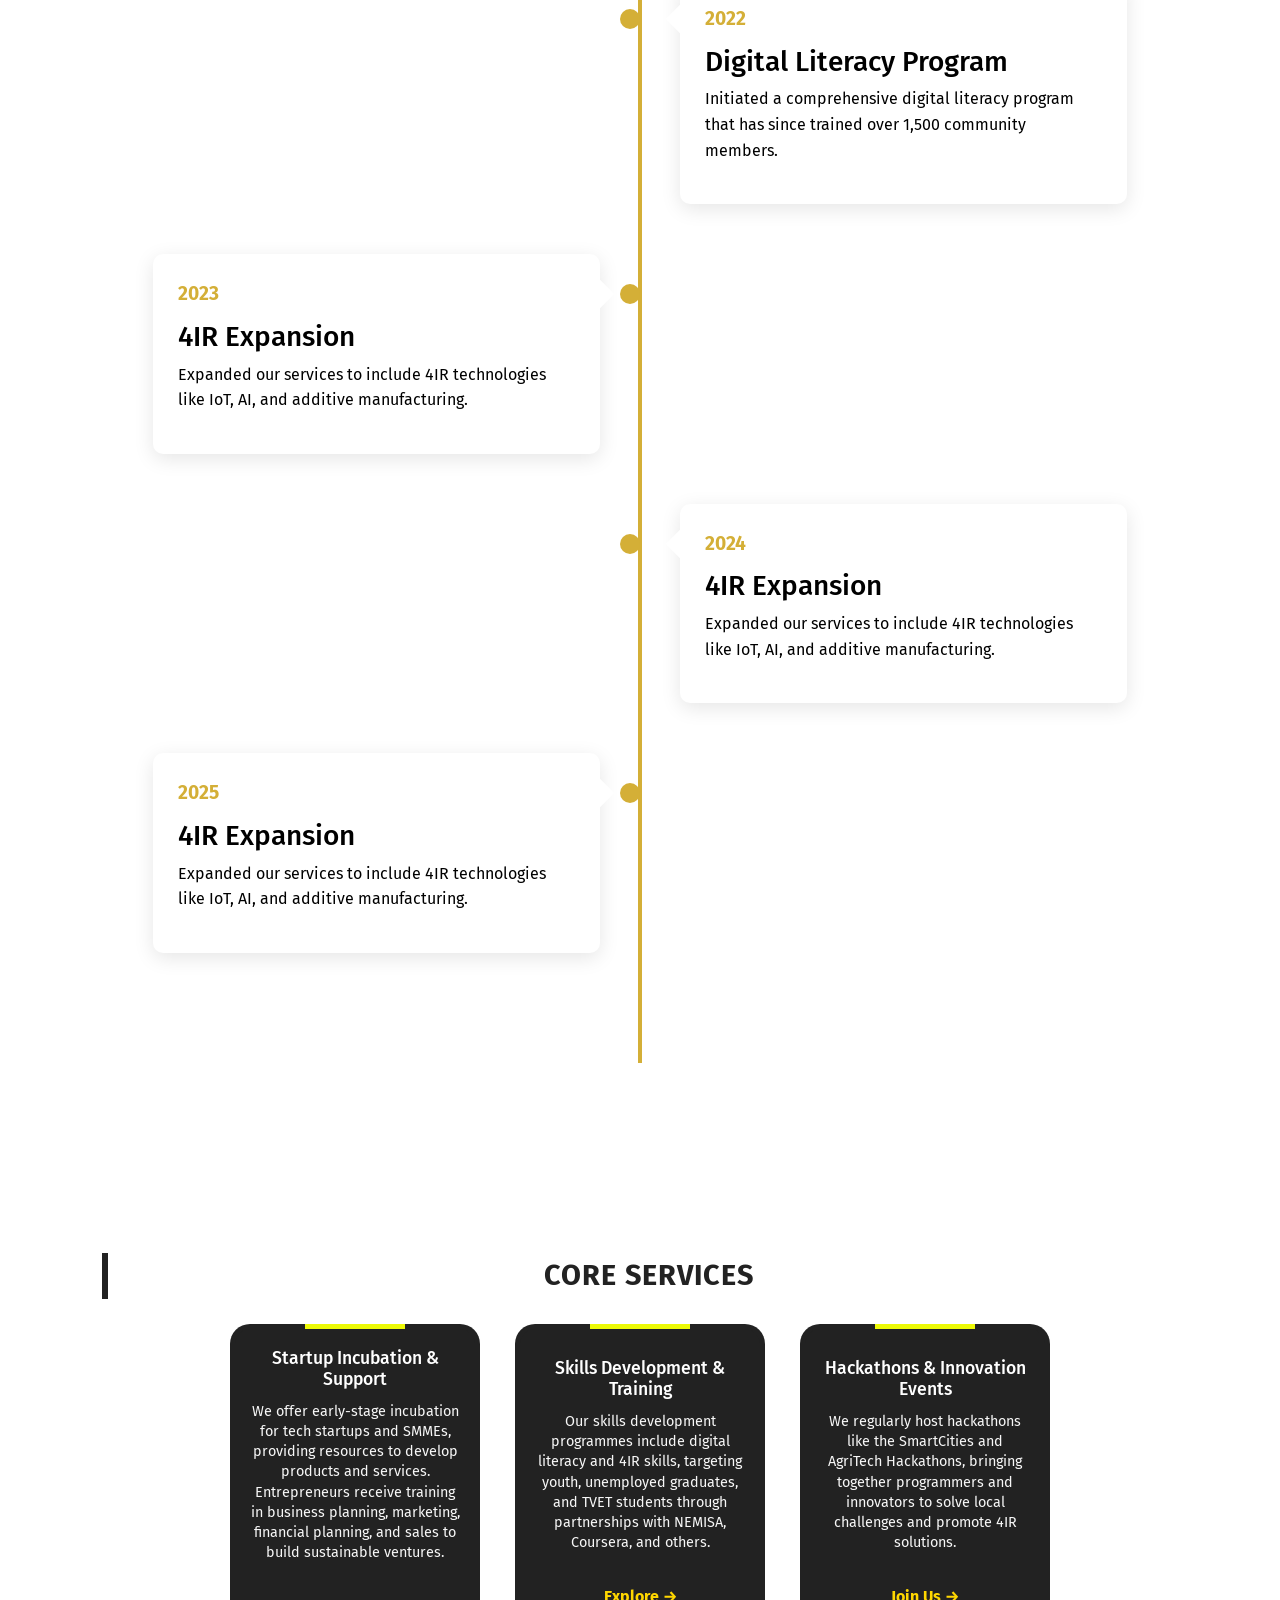
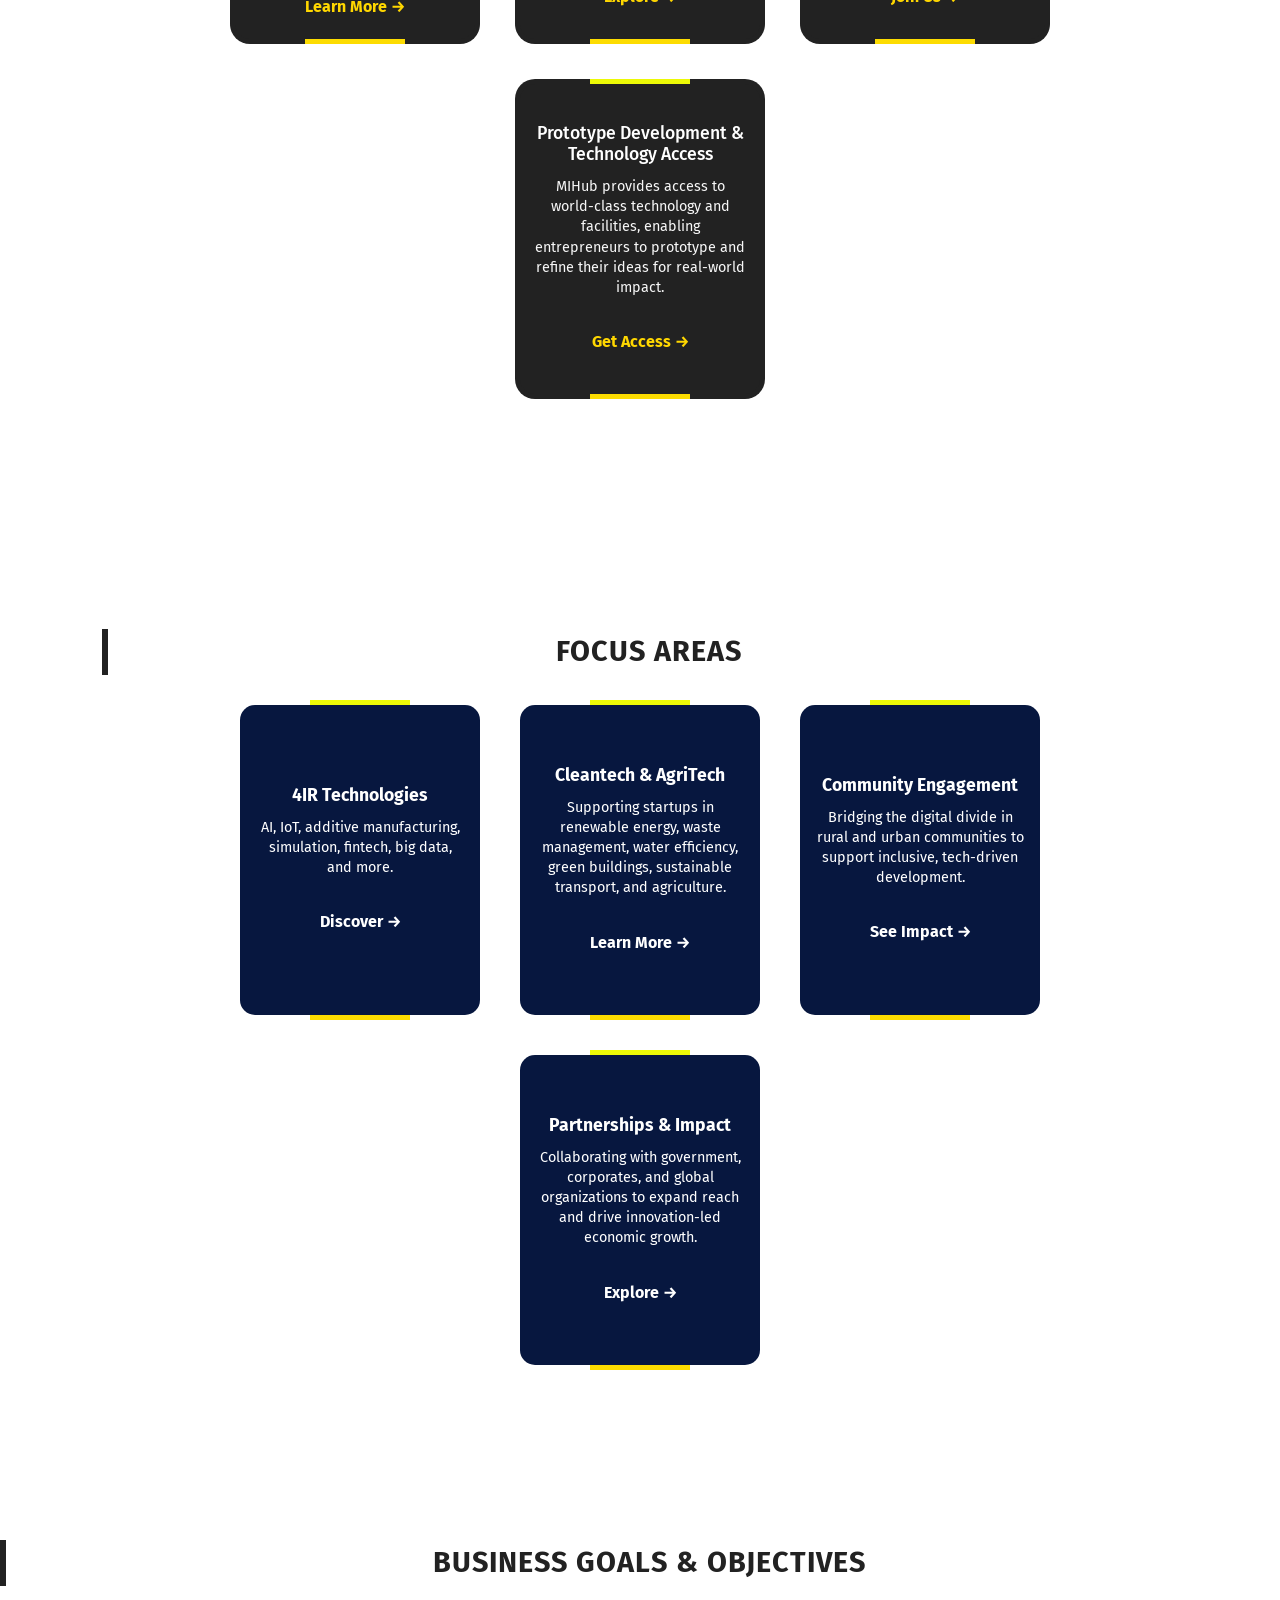
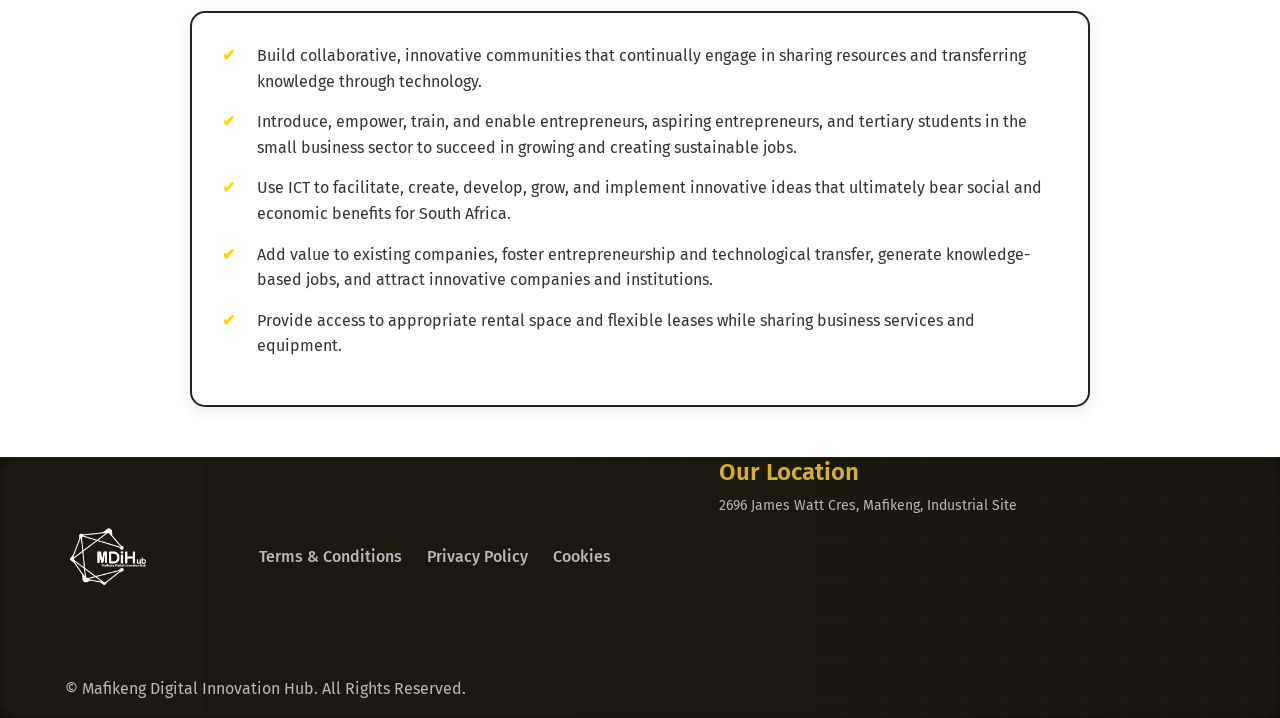
==== commit db331357: "Update about.html" ====
--- a/about.html
+++ b/about.html
@@ -1636,7 +1636,7 @@
       
           <!-- Your video -->
           <video id="mainVideo" autoplay loop playsinline muted poster="...">
-            <source src="images/MDIHUB Mafikeng 4k.mp4" type="video/mp4" />
+            <source src="images/images/MDIHUB Mafikeng 4k.mp4" type="video/mp4" />
             Your browser does not support the video tag.
           </video>
         </div>
@@ -2211,3 +2211,4 @@
 </body>
 </html>
 
+
